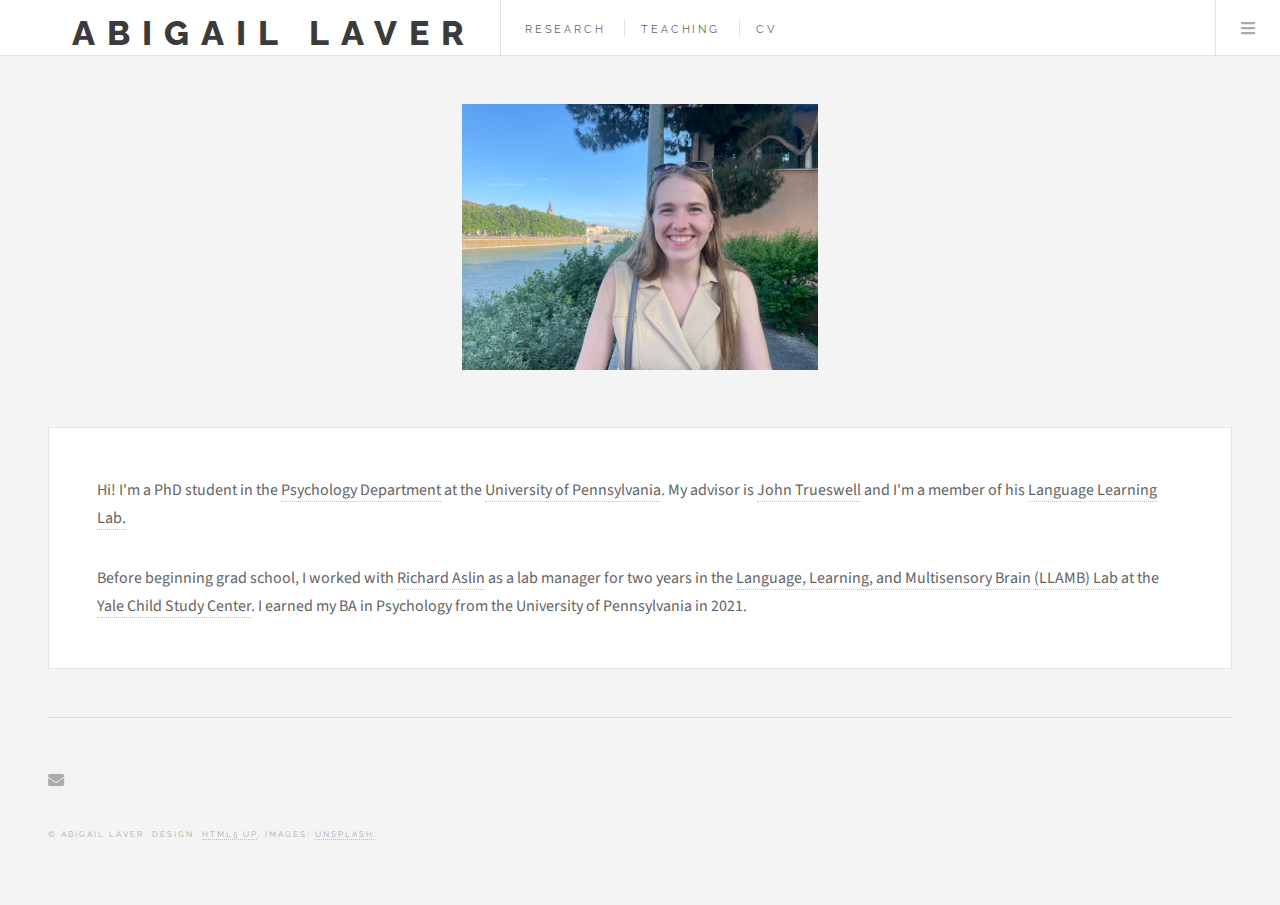
==== index.html @ b59d9787 "update name heading size" ====
<!DOCTYPE HTML>
<!--
	Future Imperfect by HTML5 UP
	html5up.net | @ajlkn
	Free for personal and commercial use under the CCA 3.0 license (html5up.net/license)
-->
<html>
	<head>
		<title>Abigail Laver</title>
		<meta charset="utf-8" />
		<meta name="viewport" content="width=device-width, initial-scale=1, user-scalable=no" />
		<link rel="stylesheet" href="assets/css/main.css" />
	</head>
	<body class="is-preload">

		<!-- Wrapper -->
			<div id="wrapper">

				<!-- Header -->
					<header id="header">
						<h1 style="font-size: 3rem;"><a href="index.html">Abigail Laver</a></h1>
						<nav class="links">
							<ul>
								<li><a href="https://alaver.github.io/research.html">Research</a></li>
								<li><a href="https://alaver.github.io/teaching.html">Teaching</a></li>
								<li><a href="#">CV</a></li>
							</ul>
						</nav>
						<nav class="main">
							<ul>
								<li class="menu">
									<a class="fa-bars" href="#menu">Menu</a>
								</li>
							</ul>
						</nav>
					</header>

				<!-- Menu -->
					<section id="menu">

						<!-- Links -->
							<section>
								<ul class="links">
									<li>
										<a href="https://alaver.github.io/research.html">
											<h3>Research</h3>
										</a>
									</li>
									<li>
										<a href="https://alaver.github.io/teaching.html">
											<h3>Teaching</h3>
										</a>
									</li>
									<li>
										<a href="#">
											<h3>CV</h3>
										</a>
									</li>
								</ul>
							</section>

					</section>

				<!-- Main -->
					<div id="main">

						<!-- Post -->
							<article class="post">
								<p>Hi! I'm a PhD student in the <a href="https://psychology.sas.upenn.edu/">Psychology Department</a> at the <a href="http://www.upenn.edu/">University of Pennsylvania</a>. My advisor is <a href="https://psychology.sas.upenn.edu/people/john-trueswell">John Trueswell</a> and I'm a member of his <a href="https://web.sas.upenn.edu/trueswell-lab/">Language Learning Lab.</a></p>
				        <p> Before beginning grad school, I worked with <a href="https://psychology.yale.edu/people/richard-aslin">Richard Aslin</a> as a lab manager for two years in the <a href="https://medicine.yale.edu/childstudy/research/autism-and-neurodevelopment/llamb/">Language, Learning, and Multisensory Brain (LLAMB) Lab</a> at the <a href ="https://medicine.yale.edu/childstudy/">Yale Child Study Center</a>. I earned my BA in Psychology from the University of Pennsylvania in 2021.</p>
							</article>

						<!-- Post -->
						<!--
							<article class="post">
								<header>
									<div class="title">
										<h2><a href="#">Elements</a></h2>
										<p>Lorem ipsum dolor amet nullam consequat etiam feugiat</p>
									</div>
									<div class="meta">
										<time class="published" datetime="2015-10-18">October 18, 2015</time>
										<a href="#" class="author"><span class="name">Jane Doe</span><img src="images/avatar.jpg" alt="" /></a>
									</div>
								</header>

								<section>
									<h3>Text</h3>
									<p>This is <b>bold</b> and this is <strong>strong</strong>. This is <i>italic</i> and this is <em>emphasized</em>.
									This is <sup>superscript</sup> text and this is <sub>subscript</sub> text.
									This is <u>underlined</u> and this is code: <code>for (;;) { ... }</code>. Finally, <a href="#">this is a link</a>.</p>
									<hr />
									<p>Nunc lacinia ante nunc ac lobortis. Interdum adipiscing gravida odio porttitor sem non mi integer non faucibus ornare mi ut ante amet placerat aliquet. Volutpat eu sed ante lacinia sapien lorem accumsan varius montes viverra nibh in adipiscing blandit tempus accumsan.</p>
									<hr />
									<h2>Heading Level 2</h2>
									<h3>Heading Level 3</h3>
									<h4>Heading Level 4</h4>
									<hr />
									<h4>Blockquote</h4>
									<blockquote>Fringilla nisl. Donec accumsan interdum nisi, quis tincidunt felis sagittis eget tempus euismod. Vestibulum ante ipsum primis in faucibus vestibulum. Blandit adipiscing eu felis iaculis volutpat ac adipiscing accumsan faucibus. Vestibulum ante ipsum primis in faucibus lorem ipsum dolor sit amet nullam adipiscing eu felis.</blockquote>
									<h4>Preformatted</h4>
									<pre><code>i = 0;

while (!deck.isInOrder()) {
  print 'Iteration ' + i;
  deck.shuffle();
  i++;
}

print 'It took ' + i + ' iterations to sort the deck.';</code></pre>
								</section>

								<section>
									<h3>Lists</h3>
									<div class="row">
										<div class="col-6 col-12-medium">
											<h4>Unordered</h4>
											<ul>
												<li>Dolor pulvinar etiam.</li>
												<li>Sagittis adipiscing.</li>
												<li>Felis enim feugiat.</li>
											</ul>
											<h4>Alternate</h4>
											<ul class="alt">
												<li>Dolor pulvinar etiam.</li>
												<li>Sagittis adipiscing.</li>
												<li>Felis enim feugiat.</li>
											</ul>
										</div>
										<div class="col-6 col-12-medium">
											<h4>Ordered</h4>
											<ol>
												<li>Dolor pulvinar etiam.</li>
												<li>Etiam vel felis viverra.</li>
												<li>Felis enim feugiat.</li>
												<li>Dolor pulvinar etiam.</li>
												<li>Etiam vel felis lorem.</li>
												<li>Felis enim et feugiat.</li>
											</ol>
											<h4>Icons</h4>
											<ul class="icons">
												<li><a href="#" class="icon brands fa-twitter"><span class="label">Twitter</span></a></li>
												<li><a href="#" class="icon brands fa-facebook-f"><span class="label">Facebook</span></a></li>
												<li><a href="#" class="icon brands fa-instagram"><span class="label">Instagram</span></a></li>
												<li><a href="#" class="icon brands fa-github"><span class="label">Github</span></a></li>
											</ul>
										</div>
									</div>
									<h3>Actions</h3>
									<div class="row">
										<div class="col-6 col-12-medium">
											<ul class="actions">
												<li><a href="#" class="button">Default</a></li>
												<li><a href="#" class="button">Default</a></li>
												<li><a href="#" class="button">Default</a></li>
											</ul>
											<ul class="actions small">
												<li><a href="#" class="button small">Small</a></li>
												<li><a href="#" class="button small">Small</a></li>
												<li><a href="#" class="button small">Small</a></li>
											</ul>
											<ul class="actions stacked">
												<li><a href="#" class="button">Default</a></li>
												<li><a href="#" class="button">Default</a></li>
												<li><a href="#" class="button">Default</a></li>
											</ul>
											<ul class="actions stacked">
												<li><a href="#" class="button small">Small</a></li>
												<li><a href="#" class="button small">Small</a></li>
												<li><a href="#" class="button small">Small</a></li>
											</ul>
										</div>
										<div class="col-6 col-12-medium">
											<ul class="actions stacked">
												<li><a href="#" class="button fit">Default</a></li>
												<li><a href="#" class="button fit">Default</a></li>
											</ul>
											<ul class="actions stacked">
												<li><a href="#" class="button small fit">Small</a></li>
												<li><a href="#" class="button small fit">Small</a></li>
											</ul>
										</div>
									</div>
								</section>

								<section>
									<h3>Table</h3>
									<h4>Default</h4>
									<div class="table-wrapper">
										<table>
											<thead>
												<tr>
													<th>Name</th>
													<th>Description</th>
													<th>Price</th>
												</tr>
											</thead>
											<tbody>
												<tr>
													<td>Item One</td>
													<td>Ante turpis integer aliquet porttitor.</td>
													<td>29.99</td>
												</tr>
												<tr>
													<td>Item Two</td>
													<td>Vis ac commodo adipiscing arcu aliquet.</td>
													<td>19.99</td>
												</tr>
												<tr>
													<td>Item Three</td>
													<td> Morbi faucibus arcu accumsan lorem.</td>
													<td>29.99</td>
												</tr>
												<tr>
													<td>Item Four</td>
													<td>Vitae integer tempus condimentum.</td>
													<td>19.99</td>
												</tr>
												<tr>
													<td>Item Five</td>
													<td>Ante turpis integer aliquet porttitor.</td>
													<td>29.99</td>
												</tr>
											</tbody>
											<tfoot>
												<tr>
													<td colspan="2"></td>
													<td>100.00</td>
												</tr>
											</tfoot>
										</table>
									</div>

									<h4>Alternate</h4>
									<div class="table-wrapper">
										<table class="alt">
											<thead>
												<tr>
													<th>Name</th>
													<th>Description</th>
													<th>Price</th>
												</tr>
											</thead>
											<tbody>
												<tr>
													<td>Item One</td>
													<td>Ante turpis integer aliquet porttitor.</td>
													<td>29.99</td>
												</tr>
												<tr>
													<td>Item Two</td>
													<td>Vis ac commodo adipiscing arcu aliquet.</td>
													<td>19.99</td>
												</tr>
												<tr>
													<td>Item Three</td>
													<td> Morbi faucibus arcu accumsan lorem.</td>
													<td>29.99</td>
												</tr>
												<tr>
													<td>Item Four</td>
													<td>Vitae integer tempus condimentum.</td>
													<td>19.99</td>
												</tr>
												<tr>
													<td>Item Five</td>
													<td>Ante turpis integer aliquet porttitor.</td>
													<td>29.99</td>
												</tr>
											</tbody>
											<tfoot>
												<tr>
													<td colspan="2"></td>
													<td>100.00</td>
												</tr>
											</tfoot>
										</table>
									</div>
								</section>

								<section>
									<h3>Buttons</h3>
									<ul class="actions">
										<li><a href="#" class="button large">Large</a></li>
										<li><a href="#" class="button">Default</a></li>
										<li><a href="#" class="button small">Small</a></li>
									</ul>
									<ul class="actions fit">
										<li><a href="#" class="button fit">Fit</a></li>
										<li><a href="#" class="button fit">Fit</a></li>
										<li><a href="#" class="button fit">Fit</a></li>
									</ul>
									<ul class="actions fit small">
										<li><a href="#" class="button fit small">Fit + Small</a></li>
										<li><a href="#" class="button fit small">Fit + Small</a></li>
										<li><a href="#" class="button fit small">Fit + Small</a></li>
									</ul>
									<ul class="actions">
										<li><a href="#" class="button icon solid fa-download">Icon</a></li>
										<li><a href="#" class="button icon solid fa-upload">Icon</a></li>
										<li><a href="#" class="button icon solid fa-save">Icon</a></li>
									</ul>
									<ul class="actions">
										<li><span class="button disabled">Disabled</span></li>
										<li><span class="button disabled icon solid fa-download">Disabled</span></li>
									</ul>
								</section>

								<section>
									<h3>Form</h3>
									<form method="post" action="#">
										<div class="row gtr-uniform">
											<div class="col-6 col-12-xsmall">
												<input type="text" name="demo-name" id="demo-name" value="" placeholder="Name" />
											</div>
											<div class="col-6 col-12-xsmall">
												<input type="email" name="demo-email" id="demo-email" value="" placeholder="Email" />
											</div>
											<div class="col-12">
												<select name="demo-category" id="demo-category">
													<option value="">- Category -</option>
													<option value="1">Manufacturing</option>
													<option value="1">Shipping</option>
													<option value="1">Administration</option>
													<option value="1">Human Resources</option>
												</select>
											</div>
											<div class="col-4 col-12-small">
												<input type="radio" id="demo-priority-low" name="demo-priority" checked>
												<label for="demo-priority-low">Low</label>
											</div>
											<div class="col-4 col-12-small">
												<input type="radio" id="demo-priority-normal" name="demo-priority">
												<label for="demo-priority-normal">Normal</label>
											</div>
											<div class="col-4 col-12-small">
												<input type="radio" id="demo-priority-high" name="demo-priority">
												<label for="demo-priority-high">High</label>
											</div>
											<div class="col-6 col-12-small">
												<input type="checkbox" id="demo-copy" name="demo-copy">
												<label for="demo-copy">Email me a copy</label>
											</div>
											<div class="col-6 col-12-small">
												<input type="checkbox" id="demo-human" name="demo-human" checked>
												<label for="demo-human">Not a robot</label>
											</div>
											<div class="col-12">
												<textarea name="demo-message" id="demo-message" placeholder="Enter your message" rows="6"></textarea>
											</div>
											<div class="col-12">
												<ul class="actions">
													<li><input type="submit" value="Send Message" /></li>
													<li><input type="reset" value="Reset" /></li>
												</ul>
											</div>
										</div>
									</form>
								</section>

								<section>
									<h3>Image</h3>
									<h4>Fit</h4>
									<div class="box alt">
										<div class="row gtr-uniform">
											<div class="col-12"><span class="image fit"><img src="images/pic02.jpg" alt="" /></span></div>
											<div class="col-4"><span class="image fit"><img src="images/pic04.jpg" alt="" /></span></div>
											<div class="col-4"><span class="image fit"><img src="images/pic05.jpg" alt="" /></span></div>
											<div class="col-4"><span class="image fit"><img src="images/pic06.jpg" alt="" /></span></div>
											<div class="col-4"><span class="image fit"><img src="images/pic06.jpg" alt="" /></span></div>
											<div class="col-4"><span class="image fit"><img src="images/pic04.jpg" alt="" /></span></div>
											<div class="col-4"><span class="image fit"><img src="images/pic05.jpg" alt="" /></span></div>
											<div class="col-4"><span class="image fit"><img src="images/pic05.jpg" alt="" /></span></div>
											<div class="col-4"><span class="image fit"><img src="images/pic06.jpg" alt="" /></span></div>
											<div class="col-4"><span class="image fit"><img src="images/pic04.jpg" alt="" /></span></div>
										</div>
									</div>
									<h4>Left &amp; Right</h4>
									<p><span class="image left"><img src="images/pic07.jpg" alt="" /></span>Fringilla nisl. Donec accumsan interdum nisi, quis tincidunt felis sagittis eget. tempus euismod. Vestibulum ante ipsum primis in faucibus vestibulum. Blandit adipiscing eu felis iaculis volutpat ac adipiscing accumsan eu faucibus. Integer ac pellentesque praesent tincidunt felis sagittis eget. tempus euismod. Vestibulum ante ipsum primis in faucibus vestibulum. Blandit adipiscing eu felis iaculis volutpat ac adipiscing accumsan eu faucibus. Integer ac pellentesque praesent. Donec accumsan interdum nisi, quis tincidunt felis sagittis eget. tempus euismod. Vestibulum ante ipsum primis in faucibus vestibulum. Blandit adipiscing eu felis iaculis volutpat ac adipiscing accumsan eu faucibus. Integer ac pellentesque praesent tincidunt felis sagittis eget. tempus euismod. Vestibulum ante ipsum primis in faucibus vestibulum. Blandit adipiscing eu felis iaculis volutpat ac adipiscing accumsan eu faucibus. Integer ac pellentesque praesent. Blandit adipiscing eu felis iaculis volutpat ac adipiscing accumsan eu faucibus. Integer ac pellentesque praesent tincidunt felis sagittis eget. tempus euismod. Vestibulum ante ipsum primis in faucibus vestibulum. Blandit adipiscing eu felis iaculis volutpat ac adipiscing accumsan eu faucibus. Integer ac pellentesque praesent.</p>
									<p><span class="image right"><img src="images/pic04.jpg" alt="" /></span>Fringilla nisl. Donec accumsan interdum nisi, quis tincidunt felis sagittis eget. tempus euismod. Vestibulum ante ipsum primis in faucibus vestibulum. Blandit adipiscing eu felis iaculis volutpat ac adipiscing accumsan eu faucibus. Integer ac pellentesque praesent tincidunt felis sagittis eget. tempus euismod. Vestibulum ante ipsum primis in faucibus vestibulum. Blandit adipiscing eu felis iaculis volutpat ac adipiscing accumsan eu faucibus. Integer ac pellentesque praesent. Donec accumsan interdum nisi, quis tincidunt felis sagittis eget. tempus euismod. Vestibulum ante ipsum primis in faucibus vestibulum. Blandit adipiscing eu felis iaculis volutpat ac adipiscing accumsan eu faucibus. Integer ac pellentesque praesent tincidunt felis sagittis eget. tempus euismod. Vestibulum ante ipsum primis in faucibus vestibulum. Blandit adipiscing eu felis iaculis volutpat ac adipiscing accumsan eu faucibus. Integer ac pellentesque praesent. Blandit adipiscing eu felis iaculis volutpat ac adipiscing accumsan eu faucibus. Integer ac pellentesque praesent tincidunt felis sagittis eget. tempus euismod. Vestibulum ante ipsum primis in faucibus vestibulum. Blandit adipiscing eu felis iaculis volutpat ac adipiscing accumsan eu faucibus. Integer ac pellentesque praesent.</p>
								</section>

							</article>
						-->

					</div>

				<!-- Sidebar -->
					<section id="sidebar">

						<!-- Intro -->
							<section id="intro">
								<img src="https://alaver.github.io/resources/me_verona.jpeg" style="max-width: 30%;" alt="Me">
							</section>

						<!-- About -->
							<!-- <section class="blurb">
								<h2>About</h2>
								<p>Mauris neque quam, fermentum ut nisl vitae, convallis maximus nisl. Sed mattis nunc id lorem euismod amet placerat. Vivamus porttitor magna enim, ac accumsan tortor cursus at phasellus sed ultricies.</p>
								<ul class="actions">
									<li><a href="#" class="button">Learn More</a></li>
								</ul>
							</section> -->

						<!-- Footer -->
							<section id="footer">
								<ul class="icons">
									<li><a href="#" class="icon solid fa-envelope"><span class="label">Email</span></a></li>
								</ul>
								<p class="copyright">&copy; Abigail Laver. Design: <a href="http://html5up.net">HTML5 UP</a>. Images: <a href="http://unsplash.com">Unsplash</a>.</p>
							</section>

					</section>

			</div>

		<!-- Scripts -->
			<script src="assets/js/jquery.min.js"></script>
			<script src="assets/js/browser.min.js"></script>
			<script src="assets/js/breakpoints.min.js"></script>
			<script src="assets/js/util.js"></script>
			<script src="assets/js/main.js"></script>

	</body>
</html>
---- assets/css/main.css ----
@import url(fontawesome-all.min.css);
@import url("https://fonts.googleapis.com/css?family=Source+Sans+Pro:400,700|Raleway:400,800,900");

/*
	Future Imperfect by HTML5 UP
	html5up.net | @ajlkn
	Free for personal and commercial use under the CCA 3.0 license (html5up.net/license)
*/

html, body, div, span, applet, object,
iframe, h1, h2, h3, h4, h5, h6, p, blockquote,
pre, a, abbr, acronym, address, big, cite,
code, del, dfn, em, img, ins, kbd, q, s, samp,
small, strike, strong, sub, sup, tt, var, b,
u, i, center, dl, dt, dd, ol, ul, li, fieldset,
form, label, legend, table, caption, tbody,
tfoot, thead, tr, th, td, article, aside,
canvas, details, embed, figure, figcaption,
footer, header, hgroup, menu, nav, output, ruby,
section, summary, time, mark, audio, video {
	margin: 0;
	padding: 0;
	border: 0;
	font-size: 100%;
	font: inherit;
	vertical-align: baseline;}

article, aside, details, figcaption, figure,
footer, header, hgroup, menu, nav, section {
	display: block;}

body {
	line-height: 1;
}

ol, ul {
	list-style: none;
}

blockquote, q {
	quotes: none;
}

	blockquote:before, blockquote:after, q:before, q:after {
		content: '';
		content: none;
	}

table {
	border-collapse: collapse;
	border-spacing: 0;
}

body {
	-webkit-text-size-adjust: none;
}

mark {
	background-color: transparent;
	color: inherit;
}

input::-moz-focus-inner {
	border: 0;
	padding: 0;
}

input, select, textarea {
	-moz-appearance: none;
	-webkit-appearance: none;
	-ms-appearance: none;
	appearance: none;
}

/* Basic */

	@-ms-viewport {
		width: device-width;
	}

	body {
		-ms-overflow-style: scrollbar;
	}

	@media screen and (max-width: 480px) {

		html, body {
			min-width: 320px;
		}

	}

	html {
		box-sizing: border-box;
	}

	*, *:before, *:after {
		box-sizing: inherit;
	}

	body {
		background: #f4f4f4;
	}

		body.is-preload *, body.is-preload *:before, body.is-preload *:after {
			-moz-animation: none !important;
			-webkit-animation: none !important;
			-ms-animation: none !important;
			animation: none !important;
			-moz-transition: none !important;
			-webkit-transition: none !important;
			-ms-transition: none !important;
			transition: none !important;
		}

/* Type */

	body, input, select, textarea {
		color: #646464;
		font-family: "Source Sans Pro", Helvetica, sans-serif;
		font-size: 14pt;
		font-weight: 400;
		line-height: 1.75;
	}

		@media screen and (max-width: 1680px) {

			body, input, select, textarea {
				font-size: 12pt;
			}

		}

		@media screen and (max-width: 1280px) {

			body, input, select, textarea {
				font-size: 12pt;
			}

		}

		@media screen and (max-width: 980px) {

			body, input, select, textarea {
				font-size: 12pt;
			}

		}

		@media screen and (max-width: 736px) {

			body, input, select, textarea {
				font-size: 12pt;
			}

		}

		@media screen and (max-width: 480px) {

			body, input, select, textarea {
				font-size: 12pt;
			}

		}

	a {
		-moz-transition: color 0.2s ease, border-bottom-color 0.2s ease;
		-webkit-transition: color 0.2s ease, border-bottom-color 0.2s ease;
		-ms-transition: color 0.2s ease, border-bottom-color 0.2s ease;
		transition: color 0.2s ease, border-bottom-color 0.2s ease;
		border-bottom: dotted 1px rgba(160, 160, 160, 0.65);
		color: inherit;
		text-decoration: none;
	}

		a:before {
			-moz-transition: color 0.2s ease;
			-webkit-transition: color 0.2s ease;
			-ms-transition: color 0.2s ease;
			transition: color 0.2s ease;
		}

		a:hover {
			border-bottom-color: transparent;
			color: #2ebaae !important;
		}

			a:hover:before {
				color: #2ebaae !important;
			}

	strong, b {
		color: #3c3b3b;
		font-weight: 700;
	}

	em, i {
		font-style: italic;
	}

	p {
		margin: 0 0 2em 0;
	}

	h1, h2, h3, h4, h5, h6 {
		color: #3c3b3b;
		font-family: "Raleway", Helvetica, sans-serif;
		font-weight: 800;
		letter-spacing: 0.25em;
		line-height: 1.65;
		margin: 0 0 1em 0;
		text-transform: uppercase;
	}

		h1 a, h2 a, h3 a, h4 a, h5 a, h6 a {
			color: inherit;
			border-bottom: 0;
		}

	h2 {
		font-size: 1.1em;
	}

	h3 {
		font-size: 0.9em;
	}

	h4 {
		font-size: 0.7em;
	}

	h5 {
		font-size: 0.7em;
	}

	h6 {
		font-size: 0.7em;
	}

	sub {
		font-size: 0.8em;
		position: relative;
		top: 0.5em;
	}

	sup {
		font-size: 0.8em;
		position: relative;
		top: -0.5em;
	}

	blockquote {
		border-left: solid 4px rgba(160, 160, 160, 0.3);
		font-style: italic;
		margin: 0 0 2em 0;
		padding: 0.5em 0 0.5em 2em;
	}

	code {
		background: rgba(160, 160, 160, 0.075);
		border: solid 1px rgba(160, 160, 160, 0.3);
		font-family: "Courier New", monospace;
		font-size: 0.9em;
		margin: 0 0.25em;
		padding: 0.25em 0.65em;
	}

	pre {
		-webkit-overflow-scrolling: touch;
		font-family: "Courier New", monospace;
		font-size: 0.9em;
		margin: 0 0 2em 0;
	}

		pre code {
			display: block;
			line-height: 1.75em;
			padding: 1em 1.5em;
			overflow-x: auto;
		}

	hr {
		border: 0;
		border-bottom: solid 1px rgba(160, 160, 160, 0.3);
		margin: 2em 0;
	}

		hr.major {
			margin: 3em 0;
		}

	.align-left {
		text-align: left;
	}

	.align-center {
		text-align: center;
	}

	.align-right {
		text-align: right;
	}

/* Row */

	.row {
		display: flex;
		flex-wrap: wrap;
		box-sizing: border-box;
		align-items: stretch;
	}

		.row > * {
			box-sizing: border-box;
		}

		.row.gtr-uniform > * > :last-child {
			margin-bottom: 0;
		}

		.row.aln-left {
			justify-content: flex-start;
		}

		.row.aln-center {
			justify-content: center;
		}

		.row.aln-right {
			justify-content: flex-end;
		}

		.row.aln-top {
			align-items: flex-start;
		}

		.row.aln-middle {
			align-items: center;
		}

		.row.aln-bottom {
			align-items: flex-end;
		}

		.row > .imp {
			order: -1;
		}

		.row > .col-1 {
			width: 8.33333%;
		}

		.row > .off-1 {
			margin-left: 8.33333%;
		}

		.row > .col-2 {
			width: 16.66667%;
		}

		.row > .off-2 {
			margin-left: 16.66667%;
		}

		.row > .col-3 {
			width: 25%;
		}

		.row > .off-3 {
			margin-left: 25%;
		}

		.row > .col-4 {
			width: 33.33333%;
		}

		.row > .off-4 {
			margin-left: 33.33333%;
		}

		.row > .col-5 {
			width: 41.66667%;
		}

		.row > .off-5 {
			margin-left: 41.66667%;
		}

		.row > .col-6 {
			width: 50%;
		}

		.row > .off-6 {
			margin-left: 50%;
		}

		.row > .col-7 {
			width: 58.33333%;
		}

		.row > .off-7 {
			margin-left: 58.33333%;
		}

		.row > .col-8 {
			width: 66.66667%;
		}

		.row > .off-8 {
			margin-left: 66.66667%;
		}

		.row > .col-9 {
			width: 75%;
		}

		.row > .off-9 {
			margin-left: 75%;
		}

		.row > .col-10 {
			width: 83.33333%;
		}

		.row > .off-10 {
			margin-left: 83.33333%;
		}

		.row > .col-11 {
			width: 91.66667%;
		}

		.row > .off-11 {
			margin-left: 91.66667%;
		}

		.row > .col-12 {
			width: 100%;
		}

		.row > .off-12 {
			margin-left: 100%;
		}

		.row.gtr-0 {
			margin-top: 0;
			margin-left: 0em;
		}

			.row.gtr-0 > * {
				padding: 0 0 0 0em;
			}

			.row.gtr-0.gtr-uniform {
				margin-top: 0em;
			}

				.row.gtr-0.gtr-uniform > * {
					padding-top: 0em;
				}

		.row.gtr-25 {
			margin-top: 0;
			margin-left: -0.25em;
		}

			.row.gtr-25 > * {
				padding: 0 0 0 0.25em;
			}

			.row.gtr-25.gtr-uniform {
				margin-top: -0.25em;
			}

				.row.gtr-25.gtr-uniform > * {
					padding-top: 0.25em;
				}

		.row.gtr-50 {
			margin-top: 0;
			margin-left: -0.5em;
		}

			.row.gtr-50 > * {
				padding: 0 0 0 0.5em;
			}

			.row.gtr-50.gtr-uniform {
				margin-top: -0.5em;
			}

				.row.gtr-50.gtr-uniform > * {
					padding-top: 0.5em;
				}

		.row {
			margin-top: 0;
			margin-left: -1em;
		}

			.row > * {
				padding: 0 0 0 1em;
			}

			.row.gtr-uniform {
				margin-top: -1em;
			}

				.row.gtr-uniform > * {
					padding-top: 1em;
				}

		.row.gtr-150 {
			margin-top: 0;
			margin-left: -1.5em;
		}

			.row.gtr-150 > * {
				padding: 0 0 0 1.5em;
			}

			.row.gtr-150.gtr-uniform {
				margin-top: -1.5em;
			}

				.row.gtr-150.gtr-uniform > * {
					padding-top: 1.5em;
				}

		.row.gtr-200 {
			margin-top: 0;
			margin-left: -2em;
		}

			.row.gtr-200 > * {
				padding: 0 0 0 2em;
			}

			.row.gtr-200.gtr-uniform {
				margin-top: -2em;
			}

				.row.gtr-200.gtr-uniform > * {
					padding-top: 2em;
				}

		@media screen and (max-width: 1680px) {

			.row {
				display: flex;
				flex-wrap: wrap;
				box-sizing: border-box;
				align-items: stretch;
			}

				.row > * {
					box-sizing: border-box;
				}

				.row.gtr-uniform > * > :last-child {
					margin-bottom: 0;
				}

				.row.aln-left {
					justify-content: flex-start;
				}

				.row.aln-center {
					justify-content: center;
				}

				.row.aln-right {
					justify-content: flex-end;
				}

				.row.aln-top {
					align-items: flex-start;
				}

				.row.aln-middle {
					align-items: center;
				}

				.row.aln-bottom {
					align-items: flex-end;
				}

				.row > .imp-xlarge {
					order: -1;
				}

				.row > .col-1-xlarge {
					width: 8.33333%;
				}

				.row > .off-1-xlarge {
					margin-left: 8.33333%;
				}

				.row > .col-2-xlarge {
					width: 16.66667%;
				}

				.row > .off-2-xlarge {
					margin-left: 16.66667%;
				}

				.row > .col-3-xlarge {
					width: 25%;
				}

				.row > .off-3-xlarge {
					margin-left: 25%;
				}

				.row > .col-4-xlarge {
					width: 33.33333%;
				}

				.row > .off-4-xlarge {
					margin-left: 33.33333%;
				}

				.row > .col-5-xlarge {
					width: 41.66667%;
				}

				.row > .off-5-xlarge {
					margin-left: 41.66667%;
				}

				.row > .col-6-xlarge {
					width: 50%;
				}

				.row > .off-6-xlarge {
					margin-left: 50%;
				}

				.row > .col-7-xlarge {
					width: 58.33333%;
				}

				.row > .off-7-xlarge {
					margin-left: 58.33333%;
				}

				.row > .col-8-xlarge {
					width: 66.66667%;
				}

				.row > .off-8-xlarge {
					margin-left: 66.66667%;
				}

				.row > .col-9-xlarge {
					width: 75%;
				}

				.row > .off-9-xlarge {
					margin-left: 75%;
				}

				.row > .col-10-xlarge {
					width: 83.33333%;
				}

				.row > .off-10-xlarge {
					margin-left: 83.33333%;
				}

				.row > .col-11-xlarge {
					width: 91.66667%;
				}

				.row > .off-11-xlarge {
					margin-left: 91.66667%;
				}

				.row > .col-12-xlarge {
					width: 100%;
				}

				.row > .off-12-xlarge {
					margin-left: 100%;
				}

				.row.gtr-0 {
					margin-top: 0;
					margin-left: 0em;
				}

					.row.gtr-0 > * {
						padding: 0 0 0 0em;
					}

					.row.gtr-0.gtr-uniform {
						margin-top: 0em;
					}

						.row.gtr-0.gtr-uniform > * {
							padding-top: 0em;
						}

				.row.gtr-25 {
					margin-top: 0;
					margin-left: -0.25em;
				}

					.row.gtr-25 > * {
						padding: 0 0 0 0.25em;
					}

					.row.gtr-25.gtr-uniform {
						margin-top: -0.25em;
					}

						.row.gtr-25.gtr-uniform > * {
							padding-top: 0.25em;
						}

				.row.gtr-50 {
					margin-top: 0;
					margin-left: -0.5em;
				}

					.row.gtr-50 > * {
						padding: 0 0 0 0.5em;
					}

					.row.gtr-50.gtr-uniform {
						margin-top: -0.5em;
					}

						.row.gtr-50.gtr-uniform > * {
							padding-top: 0.5em;
						}

				.row {
					margin-top: 0;
					margin-left: -1em;
				}

					.row > * {
						padding: 0 0 0 1em;
					}

					.row.gtr-uniform {
						margin-top: -1em;
					}

						.row.gtr-uniform > * {
							padding-top: 1em;
						}

				.row.gtr-150 {
					margin-top: 0;
					margin-left: -1.5em;
				}

					.row.gtr-150 > * {
						padding: 0 0 0 1.5em;
					}

					.row.gtr-150.gtr-uniform {
						margin-top: -1.5em;
					}

						.row.gtr-150.gtr-uniform > * {
							padding-top: 1.5em;
						}

				.row.gtr-200 {
					margin-top: 0;
					margin-left: -2em;
				}

					.row.gtr-200 > * {
						padding: 0 0 0 2em;
					}

					.row.gtr-200.gtr-uniform {
						margin-top: -2em;
					}

						.row.gtr-200.gtr-uniform > * {
							padding-top: 2em;
						}

		}

		@media screen and (max-width: 1280px) {

			.row {
				display: flex;
				flex-wrap: wrap;
				box-sizing: border-box;
				align-items: stretch;
			}

				.row > * {
					box-sizing: border-box;
				}

				.row.gtr-uniform > * > :last-child {
					margin-bottom: 0;
				}

				.row.aln-left {
					justify-content: flex-start;
				}

				.row.aln-center {
					justify-content: center;
				}

				.row.aln-right {
					justify-content: flex-end;
				}

				.row.aln-top {
					align-items: flex-start;
				}

				.row.aln-middle {
					align-items: center;
				}

				.row.aln-bottom {
					align-items: flex-end;
				}

				.row > .imp-large {
					order: -1;
				}

				.row > .col-1-large {
					width: 8.33333%;
				}

				.row > .off-1-large {
					margin-left: 8.33333%;
				}

				.row > .col-2-large {
					width: 16.66667%;
				}

				.row > .off-2-large {
					margin-left: 16.66667%;
				}

				.row > .col-3-large {
					width: 25%;
				}

				.row > .off-3-large {
					margin-left: 25%;
				}

				.row > .col-4-large {
					width: 33.33333%;
				}

				.row > .off-4-large {
					margin-left: 33.33333%;
				}

				.row > .col-5-large {
					width: 41.66667%;
				}

				.row > .off-5-large {
					margin-left: 41.66667%;
				}

				.row > .col-6-large {
					width: 50%;
				}

				.row > .off-6-large {
					margin-left: 50%;
				}

				.row > .col-7-large {
					width: 58.33333%;
				}

				.row > .off-7-large {
					margin-left: 58.33333%;
				}

				.row > .col-8-large {
					width: 66.66667%;
				}

				.row > .off-8-large {
					margin-left: 66.66667%;
				}

				.row > .col-9-large {
					width: 75%;
				}

				.row > .off-9-large {
					margin-left: 75%;
				}

				.row > .col-10-large {
					width: 83.33333%;
				}

				.row > .off-10-large {
					margin-left: 83.33333%;
				}

				.row > .col-11-large {
					width: 91.66667%;
				}

				.row > .off-11-large {
					margin-left: 91.66667%;
				}

				.row > .col-12-large {
					width: 100%;
				}

				.row > .off-12-large {
					margin-left: 100%;
				}

				.row.gtr-0 {
					margin-top: 0;
					margin-left: 0em;
				}

					.row.gtr-0 > * {
						padding: 0 0 0 0em;
					}

					.row.gtr-0.gtr-uniform {
						margin-top: 0em;
					}

						.row.gtr-0.gtr-uniform > * {
							padding-top: 0em;
						}

				.row.gtr-25 {
					margin-top: 0;
					margin-left: -0.25em;
				}

					.row.gtr-25 > * {
						padding: 0 0 0 0.25em;
					}

					.row.gtr-25.gtr-uniform {
						margin-top: -0.25em;
					}

						.row.gtr-25.gtr-uniform > * {
							padding-top: 0.25em;
						}

				.row.gtr-50 {
					margin-top: 0;
					margin-left: -0.5em;
				}

					.row.gtr-50 > * {
						padding: 0 0 0 0.5em;
					}

					.row.gtr-50.gtr-uniform {
						margin-top: -0.5em;
					}

						.row.gtr-50.gtr-uniform > * {
							padding-top: 0.5em;
						}

				.row {
					margin-top: 0;
					margin-left: -1em;
				}

					.row > * {
						padding: 0 0 0 1em;
					}

					.row.gtr-uniform {
						margin-top: -1em;
					}

						.row.gtr-uniform > * {
							padding-top: 1em;
						}

				.row.gtr-150 {
					margin-top: 0;
					margin-left: -1.5em;
				}

					.row.gtr-150 > * {
						padding: 0 0 0 1.5em;
					}

					.row.gtr-150.gtr-uniform {
						margin-top: -1.5em;
					}

						.row.gtr-150.gtr-uniform > * {
							padding-top: 1.5em;
						}

				.row.gtr-200 {
					margin-top: 0;
					margin-left: -2em;
				}

					.row.gtr-200 > * {
						padding: 0 0 0 2em;
					}

					.row.gtr-200.gtr-uniform {
						margin-top: -2em;
					}

						.row.gtr-200.gtr-uniform > * {
							padding-top: 2em;
						}

		}

		@media screen and (max-width: 980px) {

			.row {
				display: flex;
				flex-wrap: wrap;
				box-sizing: border-box;
				align-items: stretch;
			}

				.row > * {
					box-sizing: border-box;
				}

				.row.gtr-uniform > * > :last-child {
					margin-bottom: 0;
				}

				.row.aln-left {
					justify-content: flex-start;
				}

				.row.aln-center {
					justify-content: center;
				}

				.row.aln-right {
					justify-content: flex-end;
				}

				.row.aln-top {
					align-items: flex-start;
				}

				.row.aln-middle {
					align-items: center;
				}

				.row.aln-bottom {
					align-items: flex-end;
				}

				.row > .imp-medium {
					order: -1;
				}

				.row > .col-1-medium {
					width: 8.33333%;
				}

				.row > .off-1-medium {
					margin-left: 8.33333%;
				}

				.row > .col-2-medium {
					width: 16.66667%;
				}

				.row > .off-2-medium {
					margin-left: 16.66667%;
				}

				.row > .col-3-medium {
					width: 25%;
				}

				.row > .off-3-medium {
					margin-left: 25%;
				}

				.row > .col-4-medium {
					width: 33.33333%;
				}

				.row > .off-4-medium {
					margin-left: 33.33333%;
				}

				.row > .col-5-medium {
					width: 41.66667%;
				}

				.row > .off-5-medium {
					margin-left: 41.66667%;
				}

				.row > .col-6-medium {
					width: 50%;
				}

				.row > .off-6-medium {
					margin-left: 50%;
				}

				.row > .col-7-medium {
					width: 58.33333%;
				}

				.row > .off-7-medium {
					margin-left: 58.33333%;
				}

				.row > .col-8-medium {
					width: 66.66667%;
				}

				.row > .off-8-medium {
					margin-left: 66.66667%;
				}

				.row > .col-9-medium {
					width: 75%;
				}

				.row > .off-9-medium {
					margin-left: 75%;
				}

				.row > .col-10-medium {
					width: 83.33333%;
				}

				.row > .off-10-medium {
					margin-left: 83.33333%;
				}

				.row > .col-11-medium {
					width: 91.66667%;
				}

				.row > .off-11-medium {
					margin-left: 91.66667%;
				}

				.row > .col-12-medium {
					width: 100%;
				}

				.row > .off-12-medium {
					margin-left: 100%;
				}

				.row.gtr-0 {
					margin-top: 0;
					margin-left: 0em;
				}

					.row.gtr-0 > * {
						padding: 0 0 0 0em;
					}

					.row.gtr-0.gtr-uniform {
						margin-top: 0em;
					}

						.row.gtr-0.gtr-uniform > * {
							padding-top: 0em;
						}

				.row.gtr-25 {
					margin-top: 0;
					margin-left: -0.25em;
				}

					.row.gtr-25 > * {
						padding: 0 0 0 0.25em;
					}

					.row.gtr-25.gtr-uniform {
						margin-top: -0.25em;
					}

						.row.gtr-25.gtr-uniform > * {
							padding-top: 0.25em;
						}

				.row.gtr-50 {
					margin-top: 0;
					margin-left: -0.5em;
				}

					.row.gtr-50 > * {
						padding: 0 0 0 0.5em;
					}

					.row.gtr-50.gtr-uniform {
						margin-top: -0.5em;
					}

						.row.gtr-50.gtr-uniform > * {
							padding-top: 0.5em;
						}

				.row {
					margin-top: 0;
					margin-left: -1em;
				}

					.row > * {
						padding: 0 0 0 1em;
					}

					.row.gtr-uniform {
						margin-top: -1em;
					}

						.row.gtr-uniform > * {
							padding-top: 1em;
						}

				.row.gtr-150 {
					margin-top: 0;
					margin-left: -1.5em;
				}

					.row.gtr-150 > * {
						padding: 0 0 0 1.5em;
					}

					.row.gtr-150.gtr-uniform {
						margin-top: -1.5em;
					}

						.row.gtr-150.gtr-uniform > * {
							padding-top: 1.5em;
						}

				.row.gtr-200 {
					margin-top: 0;
					margin-left: -2em;
				}

					.row.gtr-200 > * {
						padding: 0 0 0 2em;
					}

					.row.gtr-200.gtr-uniform {
						margin-top: -2em;
					}

						.row.gtr-200.gtr-uniform > * {
							padding-top: 2em;
						}

		}

		@media screen and (max-width: 736px) {

			.row {
				display: flex;
				flex-wrap: wrap;
				box-sizing: border-box;
				align-items: stretch;
			}

				.row > * {
					box-sizing: border-box;
				}

				.row.gtr-uniform > * > :last-child {
					margin-bottom: 0;
				}

				.row.aln-left {
					justify-content: flex-start;
				}

				.row.aln-center {
					justify-content: center;
				}

				.row.aln-right {
					justify-content: flex-end;
				}

				.row.aln-top {
					align-items: flex-start;
				}

				.row.aln-middle {
					align-items: center;
				}

				.row.aln-bottom {
					align-items: flex-end;
				}

				.row > .imp-small {
					order: -1;
				}

				.row > .col-1-small {
					width: 8.33333%;
				}

				.row > .off-1-small {
					margin-left: 8.33333%;
				}

				.row > .col-2-small {
					width: 16.66667%;
				}

				.row > .off-2-small {
					margin-left: 16.66667%;
				}

				.row > .col-3-small {
					width: 25%;
				}

				.row > .off-3-small {
					margin-left: 25%;
				}

				.row > .col-4-small {
					width: 33.33333%;
				}

				.row > .off-4-small {
					margin-left: 33.33333%;
				}

				.row > .col-5-small {
					width: 41.66667%;
				}

				.row > .off-5-small {
					margin-left: 41.66667%;
				}

				.row > .col-6-small {
					width: 50%;
				}

				.row > .off-6-small {
					margin-left: 50%;
				}

				.row > .col-7-small {
					width: 58.33333%;
				}

				.row > .off-7-small {
					margin-left: 58.33333%;
				}

				.row > .col-8-small {
					width: 66.66667%;
				}

				.row > .off-8-small {
					margin-left: 66.66667%;
				}

				.row > .col-9-small {
					width: 75%;
				}

				.row > .off-9-small {
					margin-left: 75%;
				}

				.row > .col-10-small {
					width: 83.33333%;
				}

				.row > .off-10-small {
					margin-left: 83.33333%;
				}

				.row > .col-11-small {
					width: 91.66667%;
				}

				.row > .off-11-small {
					margin-left: 91.66667%;
				}

				.row > .col-12-small {
					width: 100%;
				}

				.row > .off-12-small {
					margin-left: 100%;
				}

				.row.gtr-0 {
					margin-top: 0;
					margin-left: 0em;
				}

					.row.gtr-0 > * {
						padding: 0 0 0 0em;
					}

					.row.gtr-0.gtr-uniform {
						margin-top: 0em;
					}

						.row.gtr-0.gtr-uniform > * {
							padding-top: 0em;
						}

				.row.gtr-25 {
					margin-top: 0;
					margin-left: -0.25em;
				}

					.row.gtr-25 > * {
						padding: 0 0 0 0.25em;
					}

					.row.gtr-25.gtr-uniform {
						margin-top: -0.25em;
					}

						.row.gtr-25.gtr-uniform > * {
							padding-top: 0.25em;
						}

				.row.gtr-50 {
					margin-top: 0;
					margin-left: -0.5em;
				}

					.row.gtr-50 > * {
						padding: 0 0 0 0.5em;
					}

					.row.gtr-50.gtr-uniform {
						margin-top: -0.5em;
					}

						.row.gtr-50.gtr-uniform > * {
							padding-top: 0.5em;
						}

				.row {
					margin-top: 0;
					margin-left: -1em;
				}

					.row > * {
						padding: 0 0 0 1em;
					}

					.row.gtr-uniform {
						margin-top: -1em;
					}

						.row.gtr-uniform > * {
							padding-top: 1em;
						}

				.row.gtr-150 {
					margin-top: 0;
					margin-left: -1.5em;
				}

					.row.gtr-150 > * {
						padding: 0 0 0 1.5em;
					}

					.row.gtr-150.gtr-uniform {
						margin-top: -1.5em;
					}

						.row.gtr-150.gtr-uniform > * {
							padding-top: 1.5em;
						}

				.row.gtr-200 {
					margin-top: 0;
					margin-left: -2em;
				}

					.row.gtr-200 > * {
						padding: 0 0 0 2em;
					}

					.row.gtr-200.gtr-uniform {
						margin-top: -2em;
					}

						.row.gtr-200.gtr-uniform > * {
							padding-top: 2em;
						}

		}

		@media screen and (max-width: 480px) {

			.row {
				display: flex;
				flex-wrap: wrap;
				box-sizing: border-box;
				align-items: stretch;
			}

				.row > * {
					box-sizing: border-box;
				}

				.row.gtr-uniform > * > :last-child {
					margin-bottom: 0;
				}

				.row.aln-left {
					justify-content: flex-start;
				}

				.row.aln-center {
					justify-content: center;
				}

				.row.aln-right {
					justify-content: flex-end;
				}

				.row.aln-top {
					align-items: flex-start;
				}

				.row.aln-middle {
					align-items: center;
				}

				.row.aln-bottom {
					align-items: flex-end;
				}

				.row > .imp-xsmall {
					order: -1;
				}

				.row > .col-1-xsmall {
					width: 8.33333%;
				}

				.row > .off-1-xsmall {
					margin-left: 8.33333%;
				}

				.row > .col-2-xsmall {
					width: 16.66667%;
				}

				.row > .off-2-xsmall {
					margin-left: 16.66667%;
				}

				.row > .col-3-xsmall {
					width: 25%;
				}

				.row > .off-3-xsmall {
					margin-left: 25%;
				}

				.row > .col-4-xsmall {
					width: 33.33333%;
				}

				.row > .off-4-xsmall {
					margin-left: 33.33333%;
				}

				.row > .col-5-xsmall {
					width: 41.66667%;
				}

				.row > .off-5-xsmall {
					margin-left: 41.66667%;
				}

				.row > .col-6-xsmall {
					width: 50%;
				}

				.row > .off-6-xsmall {
					margin-left: 50%;
				}

				.row > .col-7-xsmall {
					width: 58.33333%;
				}

				.row > .off-7-xsmall {
					margin-left: 58.33333%;
				}

				.row > .col-8-xsmall {
					width: 66.66667%;
				}

				.row > .off-8-xsmall {
					margin-left: 66.66667%;
				}

				.row > .col-9-xsmall {
					width: 75%;
				}

				.row > .off-9-xsmall {
					margin-left: 75%;
				}

				.row > .col-10-xsmall {
					width: 83.33333%;
				}

				.row > .off-10-xsmall {
					margin-left: 83.33333%;
				}

				.row > .col-11-xsmall {
					width: 91.66667%;
				}

				.row > .off-11-xsmall {
					margin-left: 91.66667%;
				}

				.row > .col-12-xsmall {
					width: 100%;
				}

				.row > .off-12-xsmall {
					margin-left: 100%;
				}

				.row.gtr-0 {
					margin-top: 0;
					margin-left: 0em;
				}

					.row.gtr-0 > * {
						padding: 0 0 0 0em;
					}

					.row.gtr-0.gtr-uniform {
						margin-top: 0em;
					}

						.row.gtr-0.gtr-uniform > * {
							padding-top: 0em;
						}

				.row.gtr-25 {
					margin-top: 0;
					margin-left: -0.25em;
				}

					.row.gtr-25 > * {
						padding: 0 0 0 0.25em;
					}

					.row.gtr-25.gtr-uniform {
						margin-top: -0.25em;
					}

						.row.gtr-25.gtr-uniform > * {
							padding-top: 0.25em;
						}

				.row.gtr-50 {
					margin-top: 0;
					margin-left: -0.5em;
				}

					.row.gtr-50 > * {
						padding: 0 0 0 0.5em;
					}

					.row.gtr-50.gtr-uniform {
						margin-top: -0.5em;
					}

						.row.gtr-50.gtr-uniform > * {
							padding-top: 0.5em;
						}

				.row {
					margin-top: 0;
					margin-left: -1em;
				}

					.row > * {
						padding: 0 0 0 1em;
					}

					.row.gtr-uniform {
						margin-top: -1em;
					}

						.row.gtr-uniform > * {
							padding-top: 1em;
						}

				.row.gtr-150 {
					margin-top: 0;
					margin-left: -1.5em;
				}

					.row.gtr-150 > * {
						padding: 0 0 0 1.5em;
					}

					.row.gtr-150.gtr-uniform {
						margin-top: -1.5em;
					}

						.row.gtr-150.gtr-uniform > * {
							padding-top: 1.5em;
						}

				.row.gtr-200 {
					margin-top: 0;
					margin-left: -2em;
				}

					.row.gtr-200 > * {
						padding: 0 0 0 2em;
					}

					.row.gtr-200.gtr-uniform {
						margin-top: -2em;
					}

						.row.gtr-200.gtr-uniform > * {
							padding-top: 2em;
						}

		}

/* Author */

	.author {
		display: -moz-flex;
		display: -webkit-flex;
		display: -ms-flex;
		display: flex;
		-moz-flex-direction: row;
		-webkit-flex-direction: row;
		-ms-flex-direction: row;
		flex-direction: row;
		-moz-align-items: center;
		-webkit-align-items: center;
		-ms-align-items: center;
		align-items: center;
		-moz-justify-content: -moz-flex-end;
		-webkit-justify-content: -webkit-flex-end;
		-ms-justify-content: -ms-flex-end;
		justify-content: flex-end;
		border-bottom: 0;
		font-family: "Raleway", Helvetica, sans-serif;
		font-size: 0.6em;
		font-weight: 400;
		letter-spacing: 0.25em;
		text-transform: uppercase;
		white-space: nowrap;
	}

		.author .name {
			-moz-transition: border-bottom-color 0.2s ease;
			-webkit-transition: border-bottom-color 0.2s ease;
			-ms-transition: border-bottom-color 0.2s ease;
			transition: border-bottom-color 0.2s ease;
			border-bottom: dotted 1px rgba(160, 160, 160, 0.65);
			display: block;
			margin: 0 1.5em 0 0;
		}

		.author img {
			border-radius: 100%;
			display: block;
			width: 4em;
		}

		.author:hover .name {
			border-bottom-color: transparent;
		}

/* Blurb */

	.blurb h2 {
		font-size: 0.8em;
		margin: 0 0 1.5em 0;
	}

	.blurb h3 {
		font-size: 0.7em;
	}

	.blurb p {
		font-size: 0.9em;
	}

/* Box */

	.box {
		border: solid 1px rgba(160, 160, 160, 0.3);
		margin-bottom: 2em;
		padding: 1.5em;
	}

		.box > :last-child,
		.box > :last-child > :last-child,
		.box > :last-child > :last-child > :last-child {
			margin-bottom: 0;
		}

		.box.alt {
			border: 0;
			border-radius: 0;
			padding: 0;
		}

/* Button */

	input[type="submit"],
	input[type="reset"],
	input[type="button"],
	button,
	.button {
		-moz-appearance: none;
		-webkit-appearance: none;
		-ms-appearance: none;
		appearance: none;
		-moz-transition: background-color 0.2s ease, box-shadow 0.2s ease, color 0.2s ease;
		-webkit-transition: background-color 0.2s ease, box-shadow 0.2s ease, color 0.2s ease;
		-ms-transition: background-color 0.2s ease, box-shadow 0.2s ease, color 0.2s ease;
		transition: background-color 0.2s ease, box-shadow 0.2s ease, color 0.2s ease;
		background-color: transparent;
		border: 0;
		box-shadow: inset 0 0 0 1px rgba(160, 160, 160, 0.3);
		color: #3c3b3b !important;
		cursor: pointer;
		display: inline-block;
		font-family: "Raleway", Helvetica, sans-serif;
		font-size: 0.6em;
		font-weight: 800;
		height: 4.8125em;
		letter-spacing: 0.25em;
		line-height: 4.8125em;
		padding: 0 2.5em;
		text-align: center;
		text-decoration: none;
		text-transform: uppercase;
		white-space: nowrap;
	}

		input[type="submit"]:hover,
		input[type="reset"]:hover,
		input[type="button"]:hover,
		button:hover,
		.button:hover {
			box-shadow: inset 0 0 0 1px #2ebaae;
			color: #2ebaae !important;
		}

			input[type="submit"]:hover:active,
			input[type="reset"]:hover:active,
			input[type="button"]:hover:active,
			button:hover:active,
			.button:hover:active {
				background-color: rgba(46, 186, 174, 0.05);
			}

		input[type="submit"]:before, input[type="submit"]:after,
		input[type="reset"]:before,
		input[type="reset"]:after,
		input[type="button"]:before,
		input[type="button"]:after,
		button:before,
		button:after,
		.button:before,
		.button:after {
			color: #aaaaaa;
			position: relative;
		}

		input[type="submit"]:before,
		input[type="reset"]:before,
		input[type="button"]:before,
		button:before,
		.button:before {
			left: -1em;
			padding: 0 0 0 0.75em;
		}

		input[type="submit"]:after,
		input[type="reset"]:after,
		input[type="button"]:after,
		button:after,
		.button:after {
			left: 1em;
			padding: 0 0.75em 0 0;
		}

		input[type="submit"].fit,
		input[type="reset"].fit,
		input[type="button"].fit,
		button.fit,
		.button.fit {
			width: 100%;
		}

		input[type="submit"].large,
		input[type="reset"].large,
		input[type="button"].large,
		button.large,
		.button.large {
			font-size: 0.7em;
			padding: 0 3em;
		}

		input[type="submit"].small,
		input[type="reset"].small,
		input[type="button"].small,
		button.small,
		.button.small {
			font-size: 0.5em;
		}

		input[type="submit"].disabled, input[type="submit"]:disabled,
		input[type="reset"].disabled,
		input[type="reset"]:disabled,
		input[type="button"].disabled,
		input[type="button"]:disabled,
		button.disabled,
		button:disabled,
		.button.disabled,
		.button:disabled {
			pointer-events: none;
			color: rgba(160, 160, 160, 0.3) !important;
		}

			input[type="submit"].disabled:before, input[type="submit"]:disabled:before,
			input[type="reset"].disabled:before,
			input[type="reset"]:disabled:before,
			input[type="button"].disabled:before,
			input[type="button"]:disabled:before,
			button.disabled:before,
			button:disabled:before,
			.button.disabled:before,
			.button:disabled:before {
				color: rgba(160, 160, 160, 0.3) !important;
			}

/* Form */

	form {
		margin: 0 0 2em 0;
	}

		form.search {
			text-decoration: none;
			position: relative;
		}

			form.search:before {
				-moz-osx-font-smoothing: grayscale;
				-webkit-font-smoothing: antialiased;
				display: inline-block;
				font-style: normal;
				font-variant: normal;
				text-rendering: auto;
				line-height: 1;
				text-transform: none !important;
				font-family: 'Font Awesome 5 Free';
				font-weight: 900;
			}

			form.search:before {
				color: #aaaaaa;
				content: '\f002';
				display: block;
				height: 2.75em;
				left: 0;
				line-height: 2.75em;
				position: absolute;
				text-align: center;
				top: 0;
				width: 2.5em;
			}

			form.search > input:first-child {
				padding-left: 2.5em;
			}

	label {
		color: #3c3b3b;
		display: block;
		font-size: 0.9em;
		font-weight: 700;
		margin: 0 0 1em 0;
	}

	input[type="text"],
	input[type="password"],
	input[type="email"],
	input[type="tel"],
	select,
	textarea {
		-moz-appearance: none;
		-webkit-appearance: none;
		-ms-appearance: none;
		appearance: none;
		background: rgba(160, 160, 160, 0.075);
		border: none;
		border: solid 1px rgba(160, 160, 160, 0.3);
		border-radius: 0;
		color: inherit;
		display: block;
		outline: 0;
		padding: 0 1em;
		text-decoration: none;
		width: 100%;
	}

		input[type="text"]:invalid,
		input[type="password"]:invalid,
		input[type="email"]:invalid,
		input[type="tel"]:invalid,
		select:invalid,
		textarea:invalid {
			box-shadow: none;
		}

		input[type="text"]:focus,
		input[type="password"]:focus,
		input[type="email"]:focus,
		input[type="tel"]:focus,
		select:focus,
		textarea:focus {
			border-color: #2ebaae;
			box-shadow: inset 0 0 0 1px #2ebaae;
		}

	.select-wrapper {
		text-decoration: none;
		display: block;
		position: relative;
	}

		.select-wrapper:before {
			-moz-osx-font-smoothing: grayscale;
			-webkit-font-smoothing: antialiased;
			display: inline-block;
			font-style: normal;
			font-variant: normal;
			text-rendering: auto;
			line-height: 1;
			text-transform: none !important;
			font-family: 'Font Awesome 5 Free';
			font-weight: 900;
		}

		.select-wrapper:before {
			color: rgba(160, 160, 160, 0.3);
			content: '\f078';
			display: block;
			height: 2.75em;
			line-height: 2.75em;
			pointer-events: none;
			position: absolute;
			right: 0;
			text-align: center;
			top: 0;
			width: 2.75em;
		}

		.select-wrapper select::-ms-expand {
			display: none;
		}

	select {
		background-image: url("data:image/svg+xml;charset=utf8,%3Csvg xmlns='http://www.w3.org/2000/svg' width='40' height='40' preserveAspectRatio='none' viewBox='0 0 40 40'%3E%3Cpath d='M9.4,12.3l10.4,10.4l10.4-10.4c0.2-0.2,0.5-0.4,0.9-0.4c0.3,0,0.6,0.1,0.9,0.4l3.3,3.3c0.2,0.2,0.4,0.5,0.4,0.9 c0,0.4-0.1,0.6-0.4,0.9L20.7,31.9c-0.2,0.2-0.5,0.4-0.9,0.4c-0.3,0-0.6-0.1-0.9-0.4L4.3,17.3c-0.2-0.2-0.4-0.5-0.4-0.9 c0-0.4,0.1-0.6,0.4-0.9l3.3-3.3c0.2-0.2,0.5-0.4,0.9-0.4S9.1,12.1,9.4,12.3z' fill='rgba(160, 160, 160, 0.3)' /%3E%3C/svg%3E");
		background-size: 1.25rem;
		background-repeat: no-repeat;
		background-position: calc(100% - 1rem) center;
		height: 2.75em;
		padding-right: 2.75em;
		text-overflow: ellipsis;
	}

		select option {
			color: #3c3b3b;
			background: #ffffff;
		}

		select:focus::-ms-value {
			background-color: transparent;
		}

		select::-ms-expand {
			display: none;
		}

	input[type="text"],
	input[type="password"],
	input[type="email"],
	select {
		height: 2.75em;
	}

	textarea {
		padding: 0.75em 1em;
	}

	input[type="checkbox"],
	input[type="radio"] {
		-moz-appearance: none;
		-webkit-appearance: none;
		-ms-appearance: none;
		appearance: none;
		display: block;
		float: left;
		margin-right: -2em;
		opacity: 0;
		width: 1em;
		z-index: -1;
	}

		input[type="checkbox"] + label,
		input[type="radio"] + label {
			text-decoration: none;
			color: #646464;
			cursor: pointer;
			display: inline-block;
			font-size: 1em;
			font-weight: 400;
			padding-left: 2.4em;
			padding-right: 0.75em;
			position: relative;
		}

			input[type="checkbox"] + label:before,
			input[type="radio"] + label:before {
				-moz-osx-font-smoothing: grayscale;
				-webkit-font-smoothing: antialiased;
				display: inline-block;
				font-style: normal;
				font-variant: normal;
				text-rendering: auto;
				line-height: 1;
				text-transform: none !important;
				font-family: 'Font Awesome 5 Free';
				font-weight: 900;
			}

			input[type="checkbox"] + label:before,
			input[type="radio"] + label:before {
				background: rgba(160, 160, 160, 0.075);
				border: solid 1px rgba(160, 160, 160, 0.3);
				content: '';
				display: inline-block;
				font-size: 0.8em;
				height: 2.0625em;
				left: 0;
				line-height: 2.0625em;
				position: absolute;
				text-align: center;
				top: 0;
				width: 2.0625em;
			}

		input[type="checkbox"]:checked + label:before,
		input[type="radio"]:checked + label:before {
			background: #3c3b3b;
			border-color: #3c3b3b;
			color: #ffffff;
			content: '\f00c';
		}

		input[type="checkbox"]:focus + label:before,
		input[type="radio"]:focus + label:before {
			border-color: #2ebaae;
			box-shadow: 0 0 0 1px #2ebaae;
		}

	input[type="radio"] + label:before {
		border-radius: 100%;
	}

	::-webkit-input-placeholder {
		color: #aaaaaa !important;
		opacity: 1.0;
	}

	:-moz-placeholder {
		color: #aaaaaa !important;
		opacity: 1.0;
	}

	::-moz-placeholder {
		color: #aaaaaa !important;
		opacity: 1.0;
	}

	:-ms-input-placeholder {
		color: #aaaaaa !important;
		opacity: 1.0;
	}

/* Icon */

	.icon {
		text-decoration: none;
		border-bottom: none;
		position: relative;
	}

		.icon:before {
			-moz-osx-font-smoothing: grayscale;
			-webkit-font-smoothing: antialiased;
			display: inline-block;
			font-style: normal;
			font-variant: normal;
			text-rendering: auto;
			line-height: 1;
			text-transform: none !important;
			font-family: 'Font Awesome 5 Free';
			font-weight: 400;
		}

		.icon > .label {
			display: none;
		}

		.icon:before {
			line-height: inherit;
		}

		.icon.solid:before {
			font-weight: 900;
		}

		.icon.brands:before {
			font-family: 'Font Awesome 5 Brands';
		}

		.icon.suffix:before {
			float: right;
		}

/* Image */

	.image {
		border: 0;
		display: inline-block;
		position: relative;
	}

		.image img {
			display: block;
		}

		.image.left, .image.right {
			max-width: 40%;
		}

			.image.left img, .image.right img {
				width: 100%;
			}

		.image.left {
			float: left;
			padding: 0 1.5em 1em 0;
			top: 0.25em;
		}

		.image.right {
			float: right;
			padding: 0 0 1em 1.5em;
			top: 0.25em;
		}

		.image.fit {
			display: block;
			margin: 0 0 2em 0;
			width: 100%;
		}

			.image.fit img {
				width: 100%;
			}

		.image.featured {
			display: block;
			margin: 0 0 3em 0;
			width: 100%;
		}

			.image.featured img {
				width: 100%;
			}

			@media screen and (max-width: 736px) {

				.image.featured {
					margin: 0 0 1.5em 0;
				}

			}

		.image.main {
			display: block;
			margin: 0 0 3em 0;
			width: 100%;
		}

			.image.main img {
				width: 100%;
			}

/* List */

	ol {
		list-style: decimal;
		margin: 0 0 2em 0;
		padding-left: 1.25em;
	}

		ol li {
			padding-left: 0.25em;
		}

	ul {
		list-style: disc;
		margin: 0 0 2em 0;
		padding-left: 1em;
	}

		ul li {
			padding-left: 0.5em;
		}

		ul.alt {
			list-style: none;
			padding-left: 0;
		}

			ul.alt li {
				border-top: solid 1px rgba(160, 160, 160, 0.3);
				padding: 0.5em 0;
			}

				ul.alt li:first-child {
					border-top: 0;
					padding-top: 0;
				}

	dl {
		margin: 0 0 2em 0;
	}

		dl dt {
			display: block;
			font-weight: 700;
			margin: 0 0 1em 0;
		}

		dl dd {
			margin-left: 2em;
		}

/* Actions */

	ul.actions {
		display: -moz-flex;
		display: -webkit-flex;
		display: -ms-flex;
		display: flex;
		cursor: default;
		list-style: none;
		margin-left: -1em;
		padding-left: 0;
	}

		ul.actions li {
			padding: 0 0 0 1em;
			vertical-align: middle;
		}

		ul.actions.special {
			-moz-justify-content: center;
			-webkit-justify-content: center;
			-ms-justify-content: center;
			justify-content: center;
			width: 100%;
			margin-left: 0;
		}

			ul.actions.special li:first-child {
				padding-left: 0;
			}

		ul.actions.stacked {
			-moz-flex-direction: column;
			-webkit-flex-direction: column;
			-ms-flex-direction: column;
			flex-direction: column;
			margin-left: 0;
		}

			ul.actions.stacked li {
				padding: 1.3em 0 0 0;
			}

				ul.actions.stacked li:first-child {
					padding-top: 0;
				}

		ul.actions.fit {
			width: calc(100% + 1em);
		}

			ul.actions.fit li {
				-moz-flex-grow: 1;
				-webkit-flex-grow: 1;
				-ms-flex-grow: 1;
				flex-grow: 1;
				-moz-flex-shrink: 1;
				-webkit-flex-shrink: 1;
				-ms-flex-shrink: 1;
				flex-shrink: 1;
				width: 100%;
			}

				ul.actions.fit li > * {
					width: 100%;
				}

			ul.actions.fit.stacked {
				width: 100%;
			}

		@media screen and (max-width: 480px) {

			ul.actions:not(.fixed) {
				-moz-flex-direction: column;
				-webkit-flex-direction: column;
				-ms-flex-direction: column;
				flex-direction: column;
				margin-left: 0;
				width: 100% !important;
			}

				ul.actions:not(.fixed) li {
					-moz-flex-grow: 1;
					-webkit-flex-grow: 1;
					-ms-flex-grow: 1;
					flex-grow: 1;
					-moz-flex-shrink: 1;
					-webkit-flex-shrink: 1;
					-ms-flex-shrink: 1;
					flex-shrink: 1;
					padding: 1em 0 0 0;
					text-align: center;
					width: 100%;
				}

					ul.actions:not(.fixed) li > * {
						width: 100%;
					}

					ul.actions:not(.fixed) li:first-child {
						padding-top: 0;
					}

					ul.actions:not(.fixed) li input[type="submit"],
					ul.actions:not(.fixed) li input[type="reset"],
					ul.actions:not(.fixed) li input[type="button"],
					ul.actions:not(.fixed) li button,
					ul.actions:not(.fixed) li .button {
						width: 100%;
					}

						ul.actions:not(.fixed) li input[type="submit"].icon:before,
						ul.actions:not(.fixed) li input[type="reset"].icon:before,
						ul.actions:not(.fixed) li input[type="button"].icon:before,
						ul.actions:not(.fixed) li button.icon:before,
						ul.actions:not(.fixed) li .button.icon:before {
							margin-left: -0.5em;
						}

		}

/* Icons */

	ul.icons {
		cursor: default;
		list-style: none;
		padding-left: 0;
	}

		ul.icons li {
			display: inline-block;
			padding: 0 1em 0 0;
		}

			ul.icons li:last-child {
				padding-right: 0;
			}

			ul.icons li > * {
				border: 0;
			}

				ul.icons li > * .label {
					display: none;
				}

/* Posts */

	ul.posts {
		list-style: none;
		padding: 0;
	}

		ul.posts li {
			border-top: dotted 1px rgba(160, 160, 160, 0.3);
			margin: 1.5em 0 0 0;
			padding: 1.5em 0 0 0;
		}

			ul.posts li:first-child {
				border-top: 0;
				margin-top: 0;
				padding-top: 0;
			}

		ul.posts article {
			display: -moz-flex;
			display: -webkit-flex;
			display: -ms-flex;
			display: flex;
			-moz-align-items: -moz-flex-start;
			-webkit-align-items: -webkit-flex-start;
			-ms-align-items: -ms-flex-start;
			align-items: flex-start;
			-moz-flex-direction: row-reverse;
			-webkit-flex-direction: row-reverse;
			-ms-flex-direction: row-reverse;
			flex-direction: row-reverse;
		}

			ul.posts article .image {
				display: block;
				margin-right: 1.5em;
				min-width: 4em;
				width: 4em;
			}

				ul.posts article .image img {
					width: 100%;
				}

			ul.posts article header {
				-moz-flex-grow: 1;
				-webkit-flex-grow: 1;
				-ms-flex-grow: 1;
				flex-grow: 1;
				-ms-flex: 1;
			}

				ul.posts article header h3 {
					font-size: 0.7em;
					margin-top: 0.125em;
				}

				ul.posts article header .published {
					display: block;
					font-family: "Raleway", Helvetica, sans-serif;
					font-size: 0.6em;
					font-weight: 400;
					letter-spacing: 0.25em;
					margin: -0.625em 0 1.7em 0;
					text-transform: uppercase;
				}

				ul.posts article header > :last-child {
					margin-bottom: 0;
				}

/* Mini Post */

	.mini-post {
		display: -moz-flex;
		display: -webkit-flex;
		display: -ms-flex;
		display: flex;
		-moz-flex-direction: column-reverse;
		-webkit-flex-direction: column-reverse;
		-ms-flex-direction: column-reverse;
		flex-direction: column-reverse;
		background: #ffffff;
		border: solid 1px rgba(160, 160, 160, 0.3);
		margin: 0 0 2em 0;
	}

		.mini-post .image {
			overflow: hidden;
			width: 100%;
		}

			.mini-post .image img {
				-moz-transition: -moz-transform 0.2s ease-out;
				-webkit-transition: -webkit-transform 0.2s ease-out;
				-ms-transition: -ms-transform 0.2s ease-out;
				transition: transform 0.2s ease-out;
				width: 100%;
			}

			.mini-post .image:hover img {
				-moz-transform: scale(1.05);
				-webkit-transform: scale(1.05);
				-ms-transform: scale(1.05);
				transform: scale(1.05);
			}

		.mini-post header {
			padding: 1.25em 4.25em 0.1em 1.25em ;
			min-height: 4em;
			position: relative;
			-moz-flex-grow: 1;
			-webkit-flex-grow: 1;
			-ms-flex-grow: 1;
			flex-grow: 1;
		}

			.mini-post header h3 {
				font-size: 0.7em;
			}

			.mini-post header .published {
				display: block;
				font-family: "Raleway", Helvetica, sans-serif;
				font-size: 0.6em;
				font-weight: 400;
				letter-spacing: 0.25em;
				margin: -0.625em 0 1.7em 0;
				text-transform: uppercase;
			}

			.mini-post header .author {
				position: absolute;
				right: 2em;
				top: 2em;
			}

	.mini-posts {
		margin: 0 0 2em 0;
	}

		@media screen and (max-width: 1280px) {

			.mini-posts {
				display: -moz-flex;
				display: -webkit-flex;
				display: -ms-flex;
				display: flex;
				-moz-flex-wrap: wrap;
				-webkit-flex-wrap: wrap;
				-ms-flex-wrap: wrap;
				flex-wrap: wrap;
				width: calc(100% + 2em);
			}

				.mini-posts > * {
					margin: 2em 2em 0 0;
					width: calc(50% - 2em);
				}

				.mini-posts > :nth-child(-n + 2) {
					margin-top: 0;
				}

		}

		@media screen and (max-width: 480px) {

			.mini-posts {
				display: block;
				width: 100%;
			}

				.mini-posts > * {
					margin: 0 0 2em 0;
					width: 100%;
				}

		}

/* Post */

	.post {
		padding: 3em 3em 1em 3em ;
		background: #ffffff;
		border: solid 1px rgba(160, 160, 160, 0.3);
		margin: 0 0 3em 0;
		position: relative;
	}

		.post > header {
			display: -moz-flex;
			display: -webkit-flex;
			display: -ms-flex;
			display: flex;
			border-bottom: solid 1px rgba(160, 160, 160, 0.3);
			left: -3em;
			margin: -3em 0 3em 0;
			position: relative;
			width: calc(100% + 6em);
		}

			.post > header .title {
				-moz-flex-grow: 1;
				-webkit-flex-grow: 1;
				-ms-flex-grow: 1;
				flex-grow: 1;
				-ms-flex: 1;
				padding: 3.75em 3em 3.3em 3em;
			}

				.post > header .title h2 {
					font-weight: 900;
					font-size: 1.5em;
				}

				.post > header .title > :last-child {
					margin-bottom: 0;
				}

			.post > header .meta {
				padding: 3.75em 3em 1.75em 3em ;
				border-left: solid 1px rgba(160, 160, 160, 0.3);
				min-width: 17em;
				text-align: right;
				width: 17em;
			}

				.post > header .meta > * {
					margin: 0 0 1em 0;
				}

				.post > header .meta > :last-child {
					margin-bottom: 0;
				}

				.post > header .meta .published {
					color: #3c3b3b;
					display: block;
					font-family: "Raleway", Helvetica, sans-serif;
					font-size: 0.7em;
					font-weight: 800;
					letter-spacing: 0.25em;
					margin-top: 0.5em;
					text-transform: uppercase;
					white-space: nowrap;
				}

		.post > a.image.featured {
			overflow: hidden;
		}

			.post > a.image.featured img {
				-moz-transition: -moz-transform 0.2s ease-out;
				-webkit-transition: -webkit-transform 0.2s ease-out;
				-ms-transition: -ms-transform 0.2s ease-out;
				transition: transform 0.2s ease-out;
			}

			.post > a.image.featured:hover img {
				-moz-transform: scale(1.05);
				-webkit-transform: scale(1.05);
				-ms-transform: scale(1.05);
				transform: scale(1.05);
			}

		.post > footer {
			display: -moz-flex;
			display: -webkit-flex;
			display: -ms-flex;
			display: flex;
			-moz-align-items: center;
			-webkit-align-items: center;
			-ms-align-items: center;
			align-items: center;
		}

			.post > footer .actions {
				-moz-flex-grow: 1;
				-webkit-flex-grow: 1;
				-ms-flex-grow: 1;
				flex-grow: 1;
			}

			.post > footer .stats {
				cursor: default;
				list-style: none;
				padding: 0;
			}

				.post > footer .stats li {
					border-left: solid 1px rgba(160, 160, 160, 0.3);
					display: inline-block;
					font-family: "Raleway", Helvetica, sans-serif;
					font-size: 0.6em;
					font-weight: 400;
					letter-spacing: 0.25em;
					line-height: 1;
					margin: 0 0 0 2em;
					padding: 0 0 0 2em;
					text-transform: uppercase;
				}

					.post > footer .stats li:first-child {
						border-left: 0;
						margin-left: 0;
						padding-left: 0;
					}

					.post > footer .stats li .icon {
						border-bottom: 0;
					}

						.post > footer .stats li .icon:before {
							color: rgba(160, 160, 160, 0.3);
							margin-right: 0.75em;
						}

		@media screen and (max-width: 980px) {

			.post {
				border-left: 0;
				border-right: 0;
				left: -3em;
				width: calc(100% + (3em * 2));
			}

				.post > header {
					-moz-flex-direction: column;
					-webkit-flex-direction: column;
					-ms-flex-direction: column;
					flex-direction: column;
					padding: 3.75em 3em 1.25em 3em ;
					border-left: 0;
				}

					.post > header .title {
						-ms-flex: 0 1 auto;
						margin: 0 0 2em 0;
						padding: 0;
						text-align: center;
					}

					.post > header .meta {
						-moz-align-items: center;
						-webkit-align-items: center;
						-ms-align-items: center;
						align-items: center;
						display: -moz-flex;
						display: -webkit-flex;
						display: -ms-flex;
						display: flex;
						-moz-justify-content: center;
						-webkit-justify-content: center;
						-ms-justify-content: center;
						justify-content: center;
						border-left: 0;
						margin: 0 0 2em 0;
						padding-top: 0;
						padding: 0;
						text-align: left;
						width: 100%;
					}

						.post > header .meta > * {
							border-left: solid 1px rgba(160, 160, 160, 0.3);
							margin-left: 2em;
							padding-left: 2em;
						}

						.post > header .meta > :first-child {
							border-left: 0;
							margin-left: 0;
							padding-left: 0;
						}

						.post > header .meta .published {
							margin-bottom: 0;
							margin-top: 0;
						}

						.post > header .meta .author {
							-moz-flex-direction: row-reverse;
							-webkit-flex-direction: row-reverse;
							-ms-flex-direction: row-reverse;
							flex-direction: row-reverse;
							margin-bottom: 0;
						}

							.post > header .meta .author .name {
								margin: 0 0 0 1.5em;
							}

							.post > header .meta .author img {
								width: 3.5em;
							}

		}

		@media screen and (max-width: 736px) {

			.post {
				padding: 1.5em 1.5em 0.1em 1.5em ;
				left: -1.5em;
				margin: 0 0 2em 0;
				width: calc(100% + (1.5em * 2));
			}

				.post > header {
					padding: 3em 1.5em 0.5em 1.5em ;
					left: -1.5em;
					margin: -1.5em 0 1.5em 0;
					width: calc(100% + 3em);
				}

					.post > header .title h2 {
						font-size: 1.1em;
					}

		}

		@media screen and (max-width: 480px) {

			.post > header .meta {
				-moz-align-items: center;
				-webkit-align-items: center;
				-ms-align-items: center;
				align-items: center;
				-moz-flex-direction: column;
				-webkit-flex-direction: column;
				-ms-flex-direction: column;
				flex-direction: column;
			}

				.post > header .meta > * {
					border-left: 0;
					margin: 1em 0 0 0;
					padding-left: 0;
				}

				.post > header .meta .author .name {
					display: none;
				}

			.post > .image.featured {
				margin-left: -1.5em;
				margin-top: calc(-1.5em - 1px);
				width: calc(100% + 3em);
			}

			.post > footer {
				-moz-align-items: -moz-stretch;
				-webkit-align-items: -webkit-stretch;
				-ms-align-items: -ms-stretch;
				align-items: stretch;
				-moz-flex-direction: column-reverse;
				-webkit-flex-direction: column-reverse;
				-ms-flex-direction: column-reverse;
				flex-direction: column-reverse;
			}

				.post > footer .stats {
					text-align: center;
				}

					.post > footer .stats li {
						margin: 0 0 0 1.25em;
						padding: 0 0 0 1.25em;
					}

		}

/* Section/Article */

	section.special, article.special {
		text-align: center;
	}

	header p {
		font-family: "Raleway", Helvetica, sans-serif;
		font-size: 0.7em;
		font-weight: 400;
		letter-spacing: 0.25em;
		line-height: 2.5;
		margin-top: -1em;
		text-transform: uppercase;
	}

/* Table */

	.table-wrapper {
		-webkit-overflow-scrolling: touch;
		overflow-x: auto;
	}

	table {
		margin: 0 0 2em 0;
		width: 100%;
	}

		table tbody tr {
			border: solid 1px rgba(160, 160, 160, 0.3);
			border-left: 0;
			border-right: 0;
		}

			table tbody tr:nth-child(2n + 1) {
				background-color: rgba(160, 160, 160, 0.075);
			}

		table td {
			padding: 0.75em 0.75em;
		}

		table th {
			color: #3c3b3b;
			font-size: 0.9em;
			font-weight: 700;
			padding: 0 0.75em 0.75em 0.75em;
			text-align: left;
		}

		table thead {
			border-bottom: solid 2px rgba(160, 160, 160, 0.3);
		}

		table tfoot {
			border-top: solid 2px rgba(160, 160, 160, 0.3);
		}

		table.alt {
			border-collapse: separate;
		}

			table.alt tbody tr td {
				border: solid 1px rgba(160, 160, 160, 0.3);
				border-left-width: 0;
				border-top-width: 0;
			}

				table.alt tbody tr td:first-child {
					border-left-width: 1px;
				}

			table.alt tbody tr:first-child td {
				border-top-width: 1px;
			}

			table.alt thead {
				border-bottom: 0;
			}

			table.alt tfoot {
				border-top: 0;
			}

/* Header */

	body {
		padding-top: 3.5em;
	}

	#header {
		display: -moz-flex;
		display: -webkit-flex;
		display: -ms-flex;
		display: flex;
		-moz-justify-content: space-between;
		-webkit-justify-content: space-between;
		-ms-justify-content: space-between;
		justify-content: space-between;
		background-color: #ffffff;
		border-bottom: solid 1px rgba(160, 160, 160, 0.3);
		height: 3.5em;
		left: 0;
		line-height: 3.5em;
		position: fixed;
		top: 0;
		width: 100%;
		z-index: 10000;
	}

		#header a {
			color: inherit;
			text-decoration: none;
		}

		#header ul {
			list-style: none;
			margin: 0;
			padding-left: 0;
		}

			#header ul li {
				display: inline-block;
				padding-left: 0;
			}

		#header h1 {
			height: inherit;
			line-height: inherit;
			padding: 0 0 0 1.5em;
			white-space: nowrap;
		}

			#header h1 a {
				font-size: 0.7em;
			}

		#header .links {
			-moz-flex: 1;
			-webkit-flex: 1;
			-ms-flex: 1;
			flex: 1;
			border-left: solid 1px rgba(160, 160, 160, 0.3);
			height: inherit;
			line-height: inherit;
			margin-left: 1.5em;
			overflow: hidden;
			padding-left: 1.5em;
		}

			#header .links ul li {
				border-left: solid 1px rgba(160, 160, 160, 0.3);
				line-height: 1;
				margin-left: 1em;
				padding-left: 1em;
			}

				#header .links ul li:first-child {
					border-left: 0;
					margin-left: 0;
					padding-left: 0;
				}

				#header .links ul li a {
					border-bottom: 0;
					font-family: "Raleway", Helvetica, sans-serif;
					font-size: 0.7em;
					font-weight: 400;
					letter-spacing: 0.25em;
					text-transform: uppercase;
				}

		#header .main {
			height: inherit;
			line-height: inherit;
			text-align: right;
		}

			#header .main ul {
				height: inherit;
				line-height: inherit;
			}

				#header .main ul li {
					border-left: solid 1px rgba(160, 160, 160, 0.3);
					height: inherit;
					line-height: inherit;
					white-space: nowrap;
				}

					#header .main ul li > * {
						display: block;
						float: left;
					}

					#header .main ul li > a {
						text-decoration: none;
						border-bottom: 0;
						color: #aaaaaa;
						overflow: hidden;
						position: relative;
						text-indent: 4em;
						width: 4em;
					}

						#header .main ul li > a:before {
							-moz-osx-font-smoothing: grayscale;
							-webkit-font-smoothing: antialiased;
							display: inline-block;
							font-style: normal;
							font-variant: normal;
							text-rendering: auto;
							line-height: 1;
							text-transform: none !important;
							font-family: 'Font Awesome 5 Free';
							font-weight: 900;
						}

						#header .main ul li > a:before {
							display: block;
							height: inherit;
							left: 0;
							line-height: inherit;
							position: absolute;
							text-align: center;
							text-indent: 0;
							top: 0;
							width: inherit;
						}

		#header form {
			margin: 0;
		}

			#header form input {
				display: inline-block;
				height: 2.5em;
				position: relative;
				top: -2px;
				vertical-align: middle;
			}

		#header #search {
			-moz-transition: all 0.5s ease;
			-webkit-transition: all 0.5s ease;
			-ms-transition: all 0.5s ease;
			transition: all 0.5s ease;
			max-width: 0;
			opacity: 0;
			overflow: hidden;
			padding: 0;
			white-space: nowrap;
		}

			#header #search input {
				width: 12em;
			}

			#header #search.visible {
				max-width: 12.5em;
				opacity: 1;
				padding: 0 0.5em 0 0;
			}

		@media screen and (max-width: 980px) {

			#header .links {
				display: none;
			}

		}

		@media screen and (max-width: 736px) {

			#header {
				height: 2.75em;
				line-height: 2.75em;
			}

				#header h1 {
					padding: 0 0 0 1em;
				}

				#header .main .search {
					display: none;
				}

		}

/* Wrapper */

	#wrapper {
		display: -moz-flex;
		display: -webkit-flex;
		display: -ms-flex;
		display: flex;
		-moz-flex-direction: row-reverse;
		-webkit-flex-direction: row-reverse;
		-ms-flex-direction: row-reverse;
		flex-direction: row-reverse;
		-moz-transition: opacity 0.5s ease;
		-webkit-transition: opacity 0.5s ease;
		-ms-transition: opacity 0.5s ease;
		transition: opacity 0.5s ease;
		margin: 0 auto;
		max-width: 100%;
		opacity: 1;
		padding: 4.5em;
		width: 90em;
	}

		body.is-menu-visible #wrapper {
			opacity: 0.15;
		}

		@media screen and (max-width: 1680px) {

			#wrapper {
				padding: 3em;
			}

		}

		@media screen and (max-width: 1280px) {

			#wrapper {
				display: block;
			}

		}

		@media screen and (max-width: 736px) {

			#wrapper {
				padding: 1.5em;
			}

		}

		body.single #wrapper {
			display: block;
		}

/* Main */

	#main {
		-moz-flex-grow: 1;
		-webkit-flex-grow: 1;
		-ms-flex-grow: 1;
		flex-grow: 1;
		-ms-flex: 1;
		width: 100%;
	}

/* Sidebar */

	#sidebar {
		margin-right: 3em;
		min-width: 22em;
		width: 22em;
	}

		#sidebar > * {
			border-top: solid 1px rgba(160, 160, 160, 0.3);
			margin: 3em 0 0 0;
			padding: 3em 0 0 0;
		}

		#sidebar > :first-child {
			border-top: 0;
			margin-top: 0;
			padding-top: 0;
		}

		@media screen and (max-width: 1280px) {

			#sidebar {
				border-top: solid 1px rgba(160, 160, 160, 0.3);
				margin: 3em 0 0 0;
				min-width: 0;
				padding: 3em 0 0 0;
				width: 100%;
				overflow-x: hidden;
			}

		}

/* Intro */

	#intro .logo {
		border-bottom: 0;
		display: inline-block;
		margin: 0 0 1em 0;
		overflow: hidden;
		position: relative;
		width: 4em;
	}

		#intro .logo:before {
			/* background-image: url("data:image/svg+xml;charset=utf8,%3Csvg xmlns='http://www.w3.org/2000/svg' width='100px' height='100px' viewBox='0 0 100 100' preserveAspectRatio='none' zoomAndPan='disable'%3E%3Cpolygon points='0,0 100,0 100,25 50,0 0,25' style='fill:%23f4f4f4' /%3E%3Cpolygon points='0,100 100,100 100,75 50,100 0,75' style='fill:%23f4f4f4' /%3E%3C/svg%3E"); */
			background-position: top left;
			background-repeat: no-repeat;
			background-size: 100% 100%;
			content: '';
			display: block;
			height: 100%;
			left: 0;
			position: absolute;
			top: 0;
			width: 100%;
		}

		#intro .logo img {
			display: block;
			margin-left: -0.25em;
			width: 4.5em;
		}

	#intro header h2 {
		font-size: 2em;
		font-weight: 900;
	}

	#intro header p {
		font-size: 0.8em;
	}

	@media screen and (max-width: 1280px) {

		#intro {
			margin: 0 0 3em 0;
			text-align: center;
		}

			#intro header h2 {
				font-size: 2em;
			}

			#intro header p {
				font-size: 0.7em;
			}

	}

	@media screen and (max-width: 736px) {

		#intro {
			margin: 0 0 1.5em 0;
			padding: 1.25em 0;
		}

			#intro > :last-child {
				margin-bottom: 0;
			}

			#intro .logo {
				margin: 0 0 0.5em 0;
			}

			#intro header h2 {
				font-size: 1.25em;
			}

			#intro header > :last-child {
				margin-bottom: 0;
			}

	}

/* Footer */

	#footer .icons {
		color: #aaaaaa;
	}

	#footer .copyright {
		color: #aaaaaa;
		font-family: "Raleway", Helvetica, sans-serif;
		font-size: 0.5em;
		font-weight: 400;
		letter-spacing: 0.25em;
		text-transform: uppercase;
	}

	body.single #footer {
		text-align: center;
	}

/* Menu */

	#menu {
		-moz-transform: translateX(25em);
		-webkit-transform: translateX(25em);
		-ms-transform: translateX(25em);
		transform: translateX(25em);
		-moz-transition: -moz-transform 0.5s ease, visibility 0.5s;
		-webkit-transition: -webkit-transform 0.5s ease, visibility 0.5s;
		-ms-transition: -ms-transform 0.5s ease, visibility 0.5s;
		transition: transform 0.5s ease, visibility 0.5s;
		-webkit-overflow-scrolling: touch;
		background: #ffffff;
		border-left: solid 1px rgba(160, 160, 160, 0.3);
		box-shadow: none;
		height: 100%;
		max-width: 80%;
		overflow-y: auto;
		position: fixed;
		right: 0;
		top: 0;
		visibility: hidden;
		width: 25em;
		z-index: 10002;
	}

		#menu > * {
			border-top: solid 1px rgba(160, 160, 160, 0.3);
			padding: 3em;
		}

			#menu > * > :last-child {
				margin-bottom: 0;
			}

		#menu > :first-child {
			border-top: 0;
		}

		#menu .links {
			list-style: none;
			padding: 0;
		}

			#menu .links > li {
				border: 0;
				border-top: dotted 1px rgba(160, 160, 160, 0.3);
				margin: 1.5em 0 0 0;
				padding: 1.5em 0 0 0;
			}

				#menu .links > li a {
					display: block;
					border-bottom: 0;
				}

					#menu .links > li a h3 {
						-moz-transition: color 0.2s ease;
						-webkit-transition: color 0.2s ease;
						-ms-transition: color 0.2s ease;
						transition: color 0.2s ease;
						font-size: 0.7em;
					}

					#menu .links > li a p {
						font-family: "Raleway", Helvetica, sans-serif;
						font-size: 0.6em;
						font-weight: 400;
						letter-spacing: 0.25em;
						margin-bottom: 0;
						text-decoration: none;
						text-transform: uppercase;
					}

					#menu .links > li a:hover h3 {
						color: #2ebaae;
					}

				#menu .links > li:first-child {
					border-top: 0;
					margin-top: 0;
					padding-top: 0;
				}

		body.is-menu-visible #menu {
			-moz-transform: translateX(0);
			-webkit-transform: translateX(0);
			-ms-transform: translateX(0);
			transform: translateX(0);
			visibility: visible;
		}

		@media screen and (max-width: 736px) {

			#menu > * {
				padding: 1.5em;
			}

		}
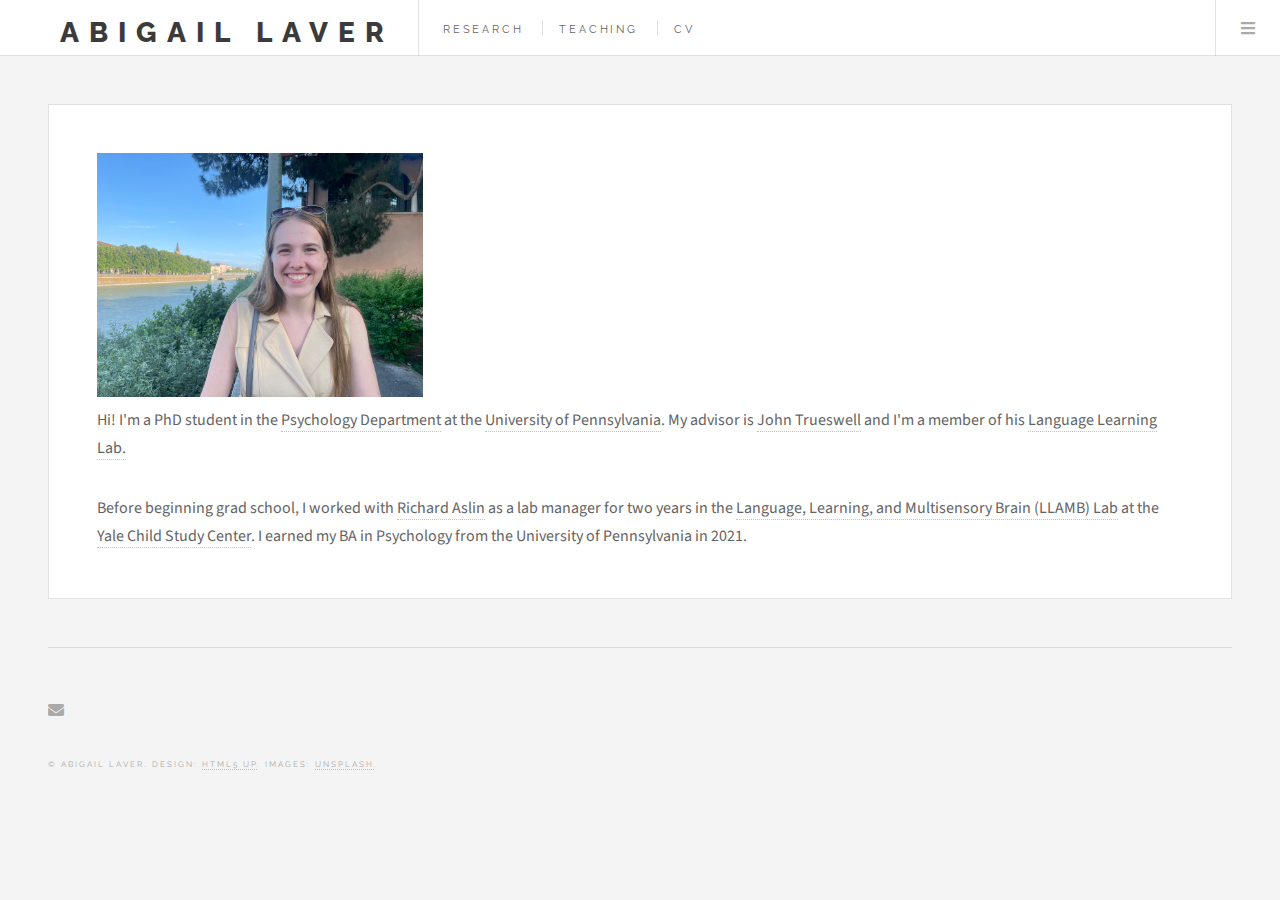
==== commit 39d92ea7: "name font & image" ====
--- a/index.html
+++ b/index.html
@@ -18,7 +18,7 @@
 
 				<!-- Header -->
 					<header id="header">
-						<h1 style="font-size: 3rem;"><a href="index.html">Abigail Laver</a></h1>
+						<h1 style="font-size: 2.5rem;"><a href="index.html">Abigail Laver</a></h1>
 						<nav class="links">
 							<ul>
 								<li><a href="https://alaver.github.io/research.html">Research</a></li>
@@ -66,6 +66,9 @@
 
 						<!-- Post -->
 							<article class="post">
+								<div>
+									<img src="https://alaver.github.io/resources/me_verona.jpeg" style="max-width: 30%;" alt="Me">
+								</div>
 								<p>Hi! I'm a PhD student in the <a href="https://psychology.sas.upenn.edu/">Psychology Department</a> at the <a href="http://www.upenn.edu/">University of Pennsylvania</a>. My advisor is <a href="https://psychology.sas.upenn.edu/people/john-trueswell">John Trueswell</a> and I'm a member of his <a href="https://web.sas.upenn.edu/trueswell-lab/">Language Learning Lab.</a></p>
 				        <p> Before beginning grad school, I worked with <a href="https://psychology.yale.edu/people/richard-aslin">Richard Aslin</a> as a lab manager for two years in the <a href="https://medicine.yale.edu/childstudy/research/autism-and-neurodevelopment/llamb/">Language, Learning, and Multisensory Brain (LLAMB) Lab</a> at the <a href ="https://medicine.yale.edu/childstudy/">Yale Child Study Center</a>. I earned my BA in Psychology from the University of Pennsylvania in 2021.</p>
 							</article>
@@ -389,9 +392,9 @@
 					<section id="sidebar">
 
 						<!-- Intro -->
-							<section id="intro">
+							<!-- <section id="intro">
 								<img src="https://alaver.github.io/resources/me_verona.jpeg" style="max-width: 30%;" alt="Me">
-							</section>
+							</section> -->
 
 						<!-- About -->
 							<!-- <section class="blurb">
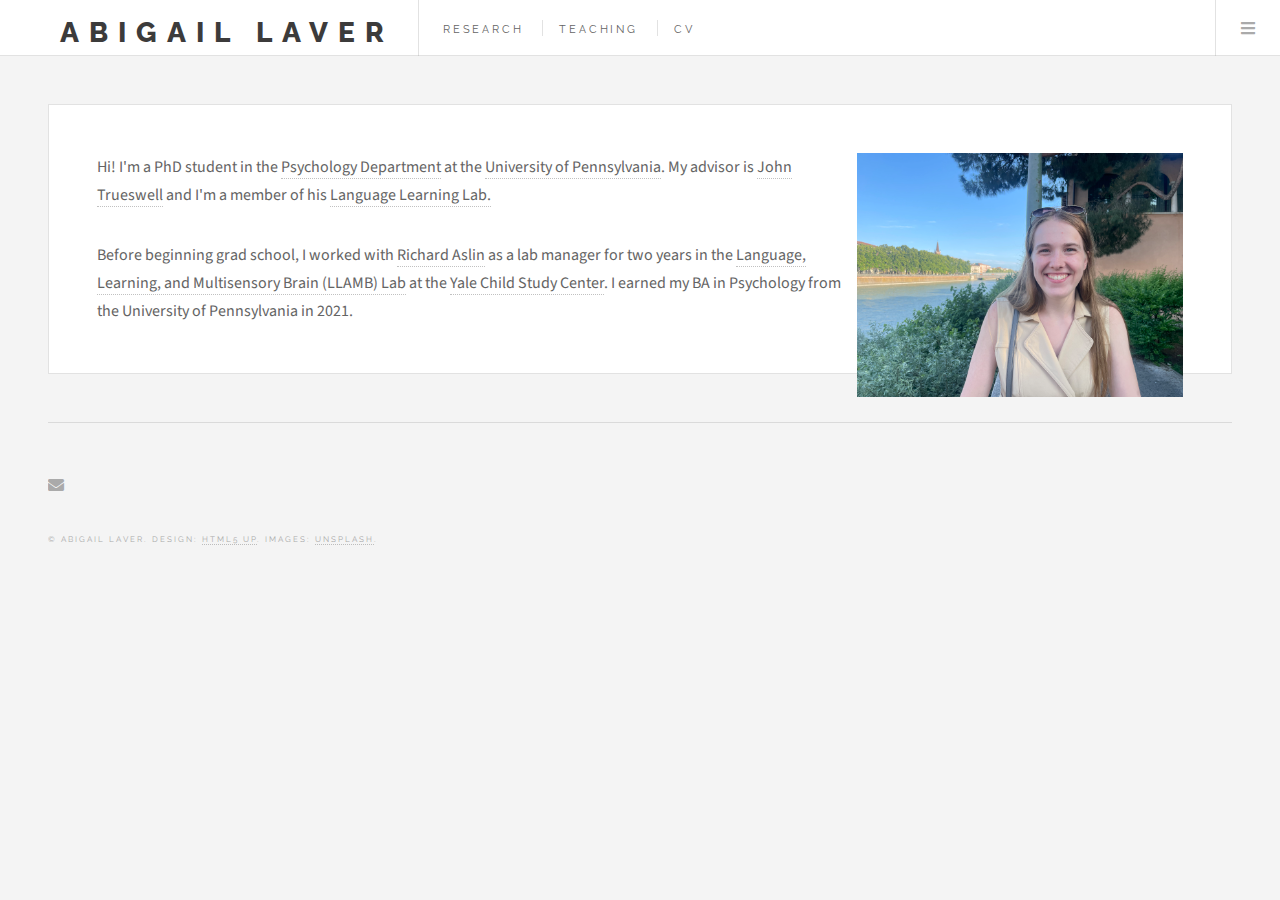
==== commit af372dd6: "Update index.html" ====
--- a/index.html
+++ b/index.html
@@ -67,7 +67,7 @@
 						<!-- Post -->
 							<article class="post">
 								<div>
-									<img src="https://alaver.github.io/resources/me_verona.jpeg" style="max-width: 30%;" alt="Me">
+									<img src="https://alaver.github.io/resources/me_verona.jpeg" align = "right" style="max-width: 30%;" alt="Me">
 								</div>
 								<p>Hi! I'm a PhD student in the <a href="https://psychology.sas.upenn.edu/">Psychology Department</a> at the <a href="http://www.upenn.edu/">University of Pennsylvania</a>. My advisor is <a href="https://psychology.sas.upenn.edu/people/john-trueswell">John Trueswell</a> and I'm a member of his <a href="https://web.sas.upenn.edu/trueswell-lab/">Language Learning Lab.</a></p>
 				        <p> Before beginning grad school, I worked with <a href="https://psychology.yale.edu/people/richard-aslin">Richard Aslin</a> as a lab manager for two years in the <a href="https://medicine.yale.edu/childstudy/research/autism-and-neurodevelopment/llamb/">Language, Learning, and Multisensory Brain (LLAMB) Lab</a> at the <a href ="https://medicine.yale.edu/childstudy/">Yale Child Study Center</a>. I earned my BA in Psychology from the University of Pennsylvania in 2021.</p>
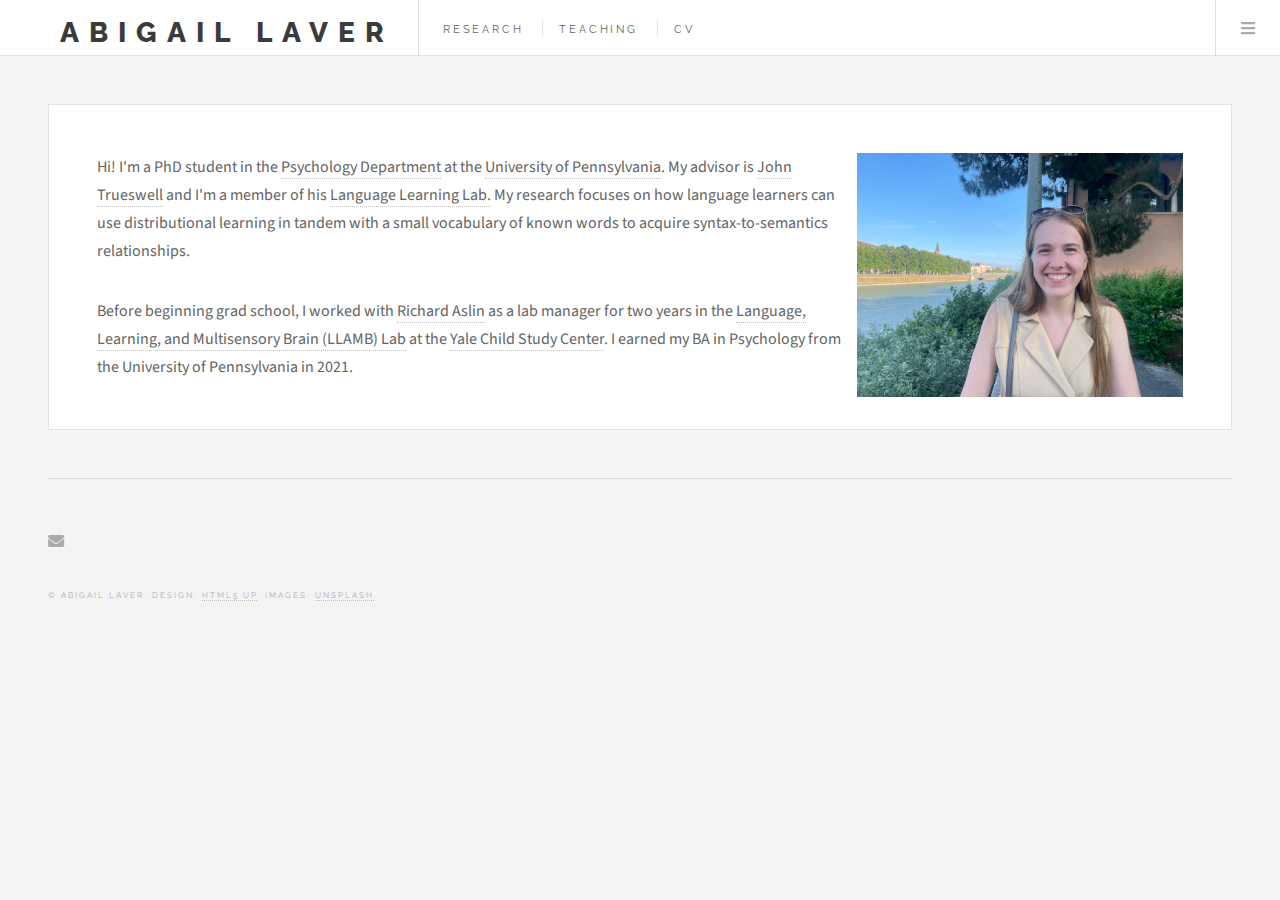
==== commit 833145e0: "logo and description" ====
--- a/index.html
+++ b/index.html
@@ -67,10 +67,11 @@
 						<!-- Post -->
 							<article class="post">
 								<div>
-									<img src="https://alaver.github.io/resources/me_verona.jpeg" align = "right" style="max-width: 30%;" alt="Me">
+									<img src="https://alaver.github.io/resources/me_verona.jpeg" align = "right" HSPACE=”50” VSPACE=”50” border-radius=50% style="max-width: 30%;" alt="Me">
 								</div>
-								<p>Hi! I'm a PhD student in the <a href="https://psychology.sas.upenn.edu/">Psychology Department</a> at the <a href="http://www.upenn.edu/">University of Pennsylvania</a>. My advisor is <a href="https://psychology.sas.upenn.edu/people/john-trueswell">John Trueswell</a> and I'm a member of his <a href="https://web.sas.upenn.edu/trueswell-lab/">Language Learning Lab.</a></p>
-				        <p> Before beginning grad school, I worked with <a href="https://psychology.yale.edu/people/richard-aslin">Richard Aslin</a> as a lab manager for two years in the <a href="https://medicine.yale.edu/childstudy/research/autism-and-neurodevelopment/llamb/">Language, Learning, and Multisensory Brain (LLAMB) Lab</a> at the <a href ="https://medicine.yale.edu/childstudy/">Yale Child Study Center</a>. I earned my BA in Psychology from the University of Pennsylvania in 2021.</p>
+								<p>Hi! I'm a PhD student in the <a href="https://psychology.sas.upenn.edu/">Psychology Department</a> at the <a href="http://www.upenn.edu/">University of Pennsylvania</a>. My advisor is <a href="https://psychology.sas.upenn.edu/people/john-trueswell">John Trueswell</a> and I'm a member of his <a href="https://web.sas.upenn.edu/trueswell-lab/">Language Learning Lab.</a>
+									My research focuses on how language learners can use distributional learning in tandem with a small vocabulary of known words to acquire syntax-to-semantics relationships.</p>
+								<p> Before beginning grad school, I worked with <a href="https://psychology.yale.edu/people/richard-aslin">Richard Aslin</a> as a lab manager for two years in the <a href="https://medicine.yale.edu/childstudy/research/autism-and-neurodevelopment/llamb/">Language, Learning, and Multisensory Brain (LLAMB) Lab</a> at the <a href ="https://medicine.yale.edu/childstudy/">Yale Child Study Center</a>. I earned my BA in Psychology from the University of Pennsylvania in 2021.</p>
 							</article>
 
 						<!-- Post -->
